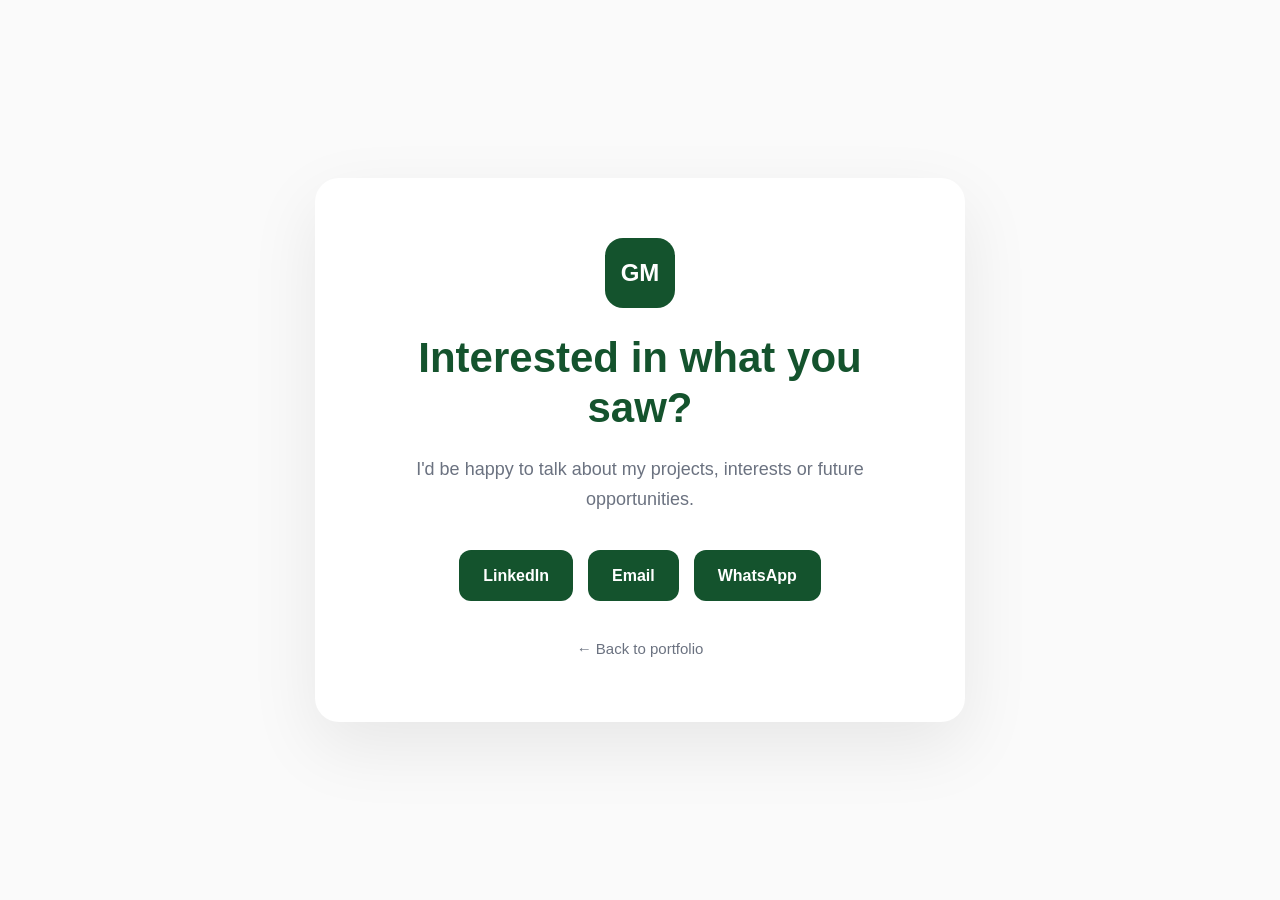
==== contact.html @ 58c73593 "Add files via upload" ====
<!DOCTYPE html>
<html lang="en">


<head>

    <meta charset="UTF-8">

    <meta name="viewport" content="width=device-width, initial-scale=1.0">

    <meta
        name="description"
        content="Contact Gonzalo Mariatti — Digital Marketing, AI and Workflow Automation."
    >

    <title>Contact | Gonzalo Mariatti</title>

    <link rel="stylesheet" href="style.css">

</head>



<body>


    <main class="contact-page">

        <div class="contact-card">


            <div class="contact-logo">
                GM
            </div>


            <h1>
                Interested in what you saw?
            </h1>


            <p>
                I'd be happy to talk about my projects,
                interests or future opportunities.
            </p>



            <div class="contact-links">


                <a
                    href="https://www.linkedin.com/in/gonzalo-mariatti-254738309/"
                    target="_blank"
                    rel="noopener noreferrer"
                >
                    LinkedIn
                </a>


                <a
                    href="mailto:gonzaa9.2005@gmail.com"
                >
                    Email
                </a>


                <a
                    href="https://wa.me/543468599987"
                    target="_blank"
                    rel="noopener noreferrer"
                >
                    WhatsApp
                </a>


            </div>



            <a
                href="index.html"
                class="back-link"
            >
                ← Back to portfolio
            </a>


        </div>

    </main>


</body>

</html>
---- style.css ----
/* =========================================================
   RESET
========================================================= */

* {
    margin: 0;
    padding: 0;
    box-sizing: border-box;
}


/* =========================================================
   BASE
========================================================= */

html {
    scroll-behavior: smooth;
}

body {
    font-family: 'Inter', sans-serif;
    background: #FAFAFA;
    color: #1F2937;
    line-height: 1.6;
}

a {
    color: inherit;
}

img {
    max-width: 100%;
    display: block;
}


/* =========================================================
   NAVIGATION
========================================================= */

nav {
    display: flex;
    justify-content: space-between;
    align-items: center;

    padding: 25px 60px;

    background: #FAFAFA;
}

.logo {
    font-size: 28px;
    font-weight: 700;
    color: #14532D;
}

nav ul {
    display: flex;
    align-items: center;

    list-style: none;
    gap: 35px;
}

nav a {
    text-decoration: none;
    color: #374151;

    font-weight: 600;

    transition: color 0.3s ease;
}

nav a:hover {
    color: #14532D;
}


/* =========================================================
   HERO
========================================================= */

.hero {
    min-height: 85vh;

    display: flex;
    justify-content: center;
    align-items: center;

    text-align: center;

    padding: 40px 10%;
}

.hero-content {
    max-width: 850px;

    display: flex;
    flex-direction: column;
    align-items: center;

    gap: 20px;
}

.hero-content h1 {
    font-size: 72px;

    color: #14532D;

    margin-bottom: 5px;

    line-height: 1.1;
}

.hero-content h2 {
    font-size: 30px;

    font-weight: 400;

    margin-bottom: 25px;

    color: #374151;

    line-height: 1.3;
}

.hero-content p {
    max-width: 760px;

    font-size: 20px;

    line-height: 1.8;

    margin-bottom: 25px;

    color: #4B5563;
}


/* =========================================================
   GENERAL BUTTONS
========================================================= */

.buttons {
    display: flex;
    justify-content: center;

    gap: 20px;

    flex-wrap: wrap;
}

.buttons a {
    text-decoration: none;

    background: #14532D;
    color: white;

    padding: 14px 28px;

    border-radius: 12px;

    font-weight: 600;

    transition:
        background 0.3s ease,
        transform 0.3s ease,
        box-shadow 0.3s ease;

    box-shadow:
        0 8px 20px rgba(20, 83, 45, 0.15);
}

.buttons a:hover {
    background: #166534;

    transform: translateY(-3px);

    box-shadow:
        0 12px 25px rgba(20, 83, 45, 0.2);
}


/* =========================================================
   ABOUT
========================================================= */

.about {
    display: grid;

    grid-template-columns: 1fr 2fr;

    gap: 80px;

    padding: 120px 10%;

    align-items: start;
}

.about-title h2 {
    font-size: 48px;

    color: #14532D;

    line-height: 1.2;
}

.about-text {
    max-width: 800px;
}

.about-text p {
    font-size: 20px;

    line-height: 1.9;

    color: #4B5563;

    margin-bottom: 30px;
}


/* =========================================================
   PROJECT
========================================================= */

.project {
    padding: 120px 10%;
}

.project-header {
    text-align: center;

    max-width: 850px;

    margin: 0 auto 70px;
}

.project-header h2 {
    font-size: 48px;

    color: #14532D;

    margin-bottom: 15px;

    line-height: 1.2;
}

.project-header p {
    font-size: 20px;

    color: #6B7280;

    line-height: 1.7;
}


/* =========================================================
   PROJECT CARD
========================================================= */

.project-card {
    display: grid;

    grid-template-columns: 1.2fr 1fr;

    gap: 60px;

    align-items: center;

    background: white;

    border-radius: 22px;

    padding: 45px;

    box-shadow:
        0 20px 60px rgba(0, 0, 0, 0.08);

    transition:
        transform 0.35s ease,
        box-shadow 0.35s ease;
}

.project-card:hover {
    transform: translateY(-8px);

    box-shadow:
        0 35px 80px rgba(0, 0, 0, 0.12);
}


/* =========================================================
   PROJECT IMAGES
========================================================= */

.project-image {
    display: flex;

    flex-direction: column;

    gap: 20px;
}

.project-image img {
    width: 100%;

    border-radius: 18px;

    background: #E5E7EB;

    border: 1px solid #E5E7EB;

    object-fit: cover;

    transition:
        transform 0.3s ease,
        box-shadow 0.3s ease;
}

.project-image img:hover {
    transform: scale(1.02);

    box-shadow:
        0 15px 35px rgba(0, 0, 0, 0.1);
}


/* =========================================================
   PROJECT INFORMATION
========================================================= */

.project-info h3 {
    font-size: 34px;

    color: #14532D;

    margin-bottom: 12px;

    line-height: 1.2;
}

.project-info h4 {
    font-size: 18px;

    font-weight: 500;

    color: #6B7280;

    margin-bottom: 22px;

    line-height: 1.5;
}

.project-info p {
    font-size: 19px;

    line-height: 1.8;

    color: #4B5563;

    margin-bottom: 30px;
}


/* =========================================================
   TECHNOLOGY STACK
========================================================= */

.tech-stack {
    display: grid;

    grid-template-columns: repeat(2, minmax(0, 1fr));

    gap: 12px;

    margin-bottom: 35px;
}

.tech-item {
    display: flex;

    flex-direction: column;

    gap: 3px;

    padding: 12px 15px;

    background: #F0FDF4;

    border: 1px solid #DCFCE7;

    border-radius: 12px;
}

.tech-item strong {
    font-size: 15px;

    color: #14532D;
}

.tech-item small {
    font-size: 13px;

    color: #6B7280;
}


/* =========================================================
   PROJECT BUTTONS
========================================================= */

.project-buttons {
    display: flex;

    gap: 20px;

    flex-wrap: wrap;
}

.project-buttons a {
    display: inline-flex;

    align-items: center;
    justify-content: center;

    text-decoration: none;

    background: #14532D;
    color: white;

    padding: 13px 24px;

    border-radius: 12px;

    font-weight: 600;

    transition:
        background 0.3s ease,
        transform 0.3s ease,
        box-shadow 0.3s ease;
}

.project-buttons a:hover {
    background: #166534;

    transform: translateY(-3px);

    box-shadow:
        0 10px 25px rgba(20, 83, 45, 0.18);
}


/* =========================================================
   SKILLS
========================================================= */

.skills {
    padding: 120px 10%;
}

.section-header {
    text-align: center;

    max-width: 800px;

    margin: 0 auto 65px;
}

.section-header h2 {
    font-size: 48px;

    color: #14532D;

    margin-bottom: 15px;

    line-height: 1.2;
}

.section-header p {
    font-size: 19px;

    color: #6B7280;

    line-height: 1.7;
}

.skills-grid {
    display: grid;

    grid-template-columns:
        repeat(2, minmax(0, 1fr));

    gap: 25px;

    max-width: 1000px;

    margin: 0 auto;
}

.skill-card {
    background: white;

    padding: 35px;

    border-radius: 18px;

    border: 1px solid #E5E7EB;

    box-shadow:
        0 12px 35px rgba(0, 0, 0, 0.05);

    transition:
        transform 0.3s ease,
        box-shadow 0.3s ease;
}

.skill-card:hover {
    transform: translateY(-5px);

    box-shadow:
        0 20px 45px rgba(0, 0, 0, 0.08);
}

.skill-card h3 {
    font-size: 23px;

    color: #14532D;

    margin-bottom: 12px;
}

.skill-card p {
    font-size: 17px;

    color: #6B7280;

    line-height: 1.7;
}


/* =========================================================
   EDUCATION
========================================================= */

.education {
    padding: 120px 10%;
}

.education-grid {
    display: grid;

    grid-template-columns:
        repeat(2, minmax(0, 1fr));

    gap: 30px;

    max-width: 1000px;

    margin: 0 auto;
}

.education-card {
    background: white;

    padding: 35px;

    border-radius: 18px;

    border: 1px solid #E5E7EB;

    box-shadow:
        0 12px 35px rgba(0, 0, 0, 0.05);

    transition:
        transform 0.3s ease,
        box-shadow 0.3s ease;
}

.education-card:hover {
    transform: translateY(-5px);

    box-shadow:
        0 20px 45px rgba(0, 0, 0, 0.08);
}

.education-status {
    display: inline-block;

    font-size: 13px;

    font-weight: 700;

    color: #14532D;

    background: #F0FDF4;

    border: 1px solid #DCFCE7;

    padding: 6px 10px;

    border-radius: 999px;

    margin-bottom: 18px;
}

.education-card h3 {
    font-size: 24px;

    color: #14532D;

    margin-bottom: 7px;
}

.education-card h4 {
    font-size: 17px;

    font-weight: 600;

    color: #374151;

    margin-bottom: 15px;
}

.education-card p {
    font-size: 16px;

    color: #6B7280;

    line-height: 1.7;
}


/* =========================================================
   FOOTER
========================================================= */

footer {
    margin-top: 40px;

    background: #111827;

    color: white;

    padding: 55px 10% 25px;
}

.footer-content {
    display: flex;

    justify-content: space-between;

    align-items: center;

    gap: 40px;

    max-width: 1200px;

    margin: 0 auto;
}

.footer-brand {
    display: flex;

    flex-direction: column;

    gap: 6px;
}

.footer-brand strong {
    font-size: 20px;
}

.footer-brand span {
    font-size: 14px;

    color: #9CA3AF;
}

.footer-links {
    display: flex;

    gap: 25px;

    flex-wrap: wrap;

    justify-content: flex-end;
}

.footer-links a {
    text-decoration: none;

    color: #D1D5DB;

    font-size: 14px;

    transition: color 0.3s ease;
}

.footer-links a:hover {
    color: white;
}

.footer-bottom {
    max-width: 1200px;

    margin: 40px auto 0;

    padding-top: 20px;

    border-top: 1px solid #374151;
}

.footer-bottom p {
    font-size: 13px;

    color: #9CA3AF;

    text-align: center;
}


/* =========================================================
   CONTACT PAGE
========================================================= */

.contact-page {
    min-height: 100vh;

    display: flex;

    justify-content: center;
    align-items: center;

    padding: 40px 20px;
}

.contact-card {
    width: 100%;

    max-width: 650px;

    background: white;

    padding: 60px 50px;

    border-radius: 24px;

    text-align: center;

    box-shadow:
        0 25px 70px rgba(0, 0, 0, 0.08);
}

.contact-logo {
    width: 70px;
    height: 70px;

    display: flex;

    align-items: center;
    justify-content: center;

    margin: 0 auto 25px;

    background: #14532D;

    color: white;

    border-radius: 18px;

    font-size: 24px;

    font-weight: 700;
}

.contact-card h1 {
    font-size: 42px;

    color: #14532D;

    line-height: 1.2;

    margin-bottom: 20px;
}

.contact-card > p {
    max-width: 500px;

    margin: 0 auto 35px;

    font-size: 18px;

    color: #6B7280;

    line-height: 1.7;
}

.contact-links {
    display: flex;

    justify-content: center;

    gap: 15px;

    flex-wrap: wrap;

    margin-bottom: 35px;
}

.contact-links a {
    text-decoration: none;

    background: #14532D;

    color: white;

    padding: 13px 24px;

    border-radius: 12px;

    font-weight: 600;

    transition:
        background 0.3s ease,
        transform 0.3s ease;
}

.contact-links a:hover {
    background: #166534;

    transform: translateY(-3px);
}

.back-link {
    display: inline-block;

    text-decoration: none;

    color: #6B7280;

    font-size: 15px;

    transition: color 0.3s ease;
}

.back-link:hover {
    color: #14532D;
}


/* =========================================================
   RESPONSIVE — TABLET
========================================================= */

@media (max-width: 900px) {

    nav {
        padding: 22px 35px;
    }

    nav ul {
        gap: 20px;
    }

    .hero-content h1 {
        font-size: 58px;
    }

    .hero-content h2 {
        font-size: 26px;
    }

    .about {
        grid-template-columns: 1fr;

        gap: 35px;

        padding: 90px 8%;
    }

    .project {
        padding: 90px 8%;
    }

    .project-card {
        grid-template-columns: 1fr;

        gap: 45px;
    }

    .skills,
    .education {
        padding: 90px 8%;
    }

    .footer-content {
        flex-direction: column;

        align-items: center;

        text-align: center;
    }

    .footer-links {
        justify-content: center;
    }

}


/* =========================================================
   RESPONSIVE — MOBILE
========================================================= */

@media (max-width: 650px) {

    nav {
        flex-direction: column;

        gap: 20px;

        padding: 20px;
    }

    nav ul {
        gap: 14px;

        flex-wrap: wrap;

        justify-content: center;
    }

    nav a {
        font-size: 14px;
    }

    .hero {
        min-height: 80vh;

        padding: 60px 7%;
    }

    .hero-content h1 {
        font-size: 43px;
    }

    .hero-content h2 {
        font-size: 22px;
    }

    .hero-content p {
        font-size: 17px;
    }

    .buttons {
        width: 100%;
    }

    .buttons a {
        width: 100%;

        max-width: 250px;
    }

    .about,
    .project,
    .skills,
    .education {
        padding: 75px 7%;
    }

    .about-title h2,
    .project-header h2,
    .section-header h2 {
        font-size: 38px;
    }

    .about-text p {
        font-size: 17px;
    }

    .project-card {
        padding: 25px;

        border-radius: 18px;
    }

    .project-info h3 {
        font-size: 29px;
    }

    .project-info h4 {
        font-size: 16px;
    }

    .project-info p {
        font-size: 17px;
    }

    .tech-stack {
        grid-template-columns: 1fr;
    }

    .project-buttons {
        flex-direction: column;
    }

    .project-buttons a {
        width: 100%;
    }

    .skills-grid,
    .education-grid {
        grid-template-columns: 1fr;
    }

    .skill-card,
    .education-card {
        padding: 28px;
    }

    footer {
        padding: 45px 7% 20px;
    }

    .footer-links {
        gap: 15px;
    }

    .contact-card {
        padding: 45px 25px;
    }

    .contact-card h1 {
        font-size: 34px;
    }

    .contact-card > p {
        font-size: 16px;
    }

}


/* =========================================================
   ACCESSIBILITY
========================================================= */

a:focus-visible {
    outline: 3px solid #86EFAC;

    outline-offset: 4px;

    border-radius: 6px;
}
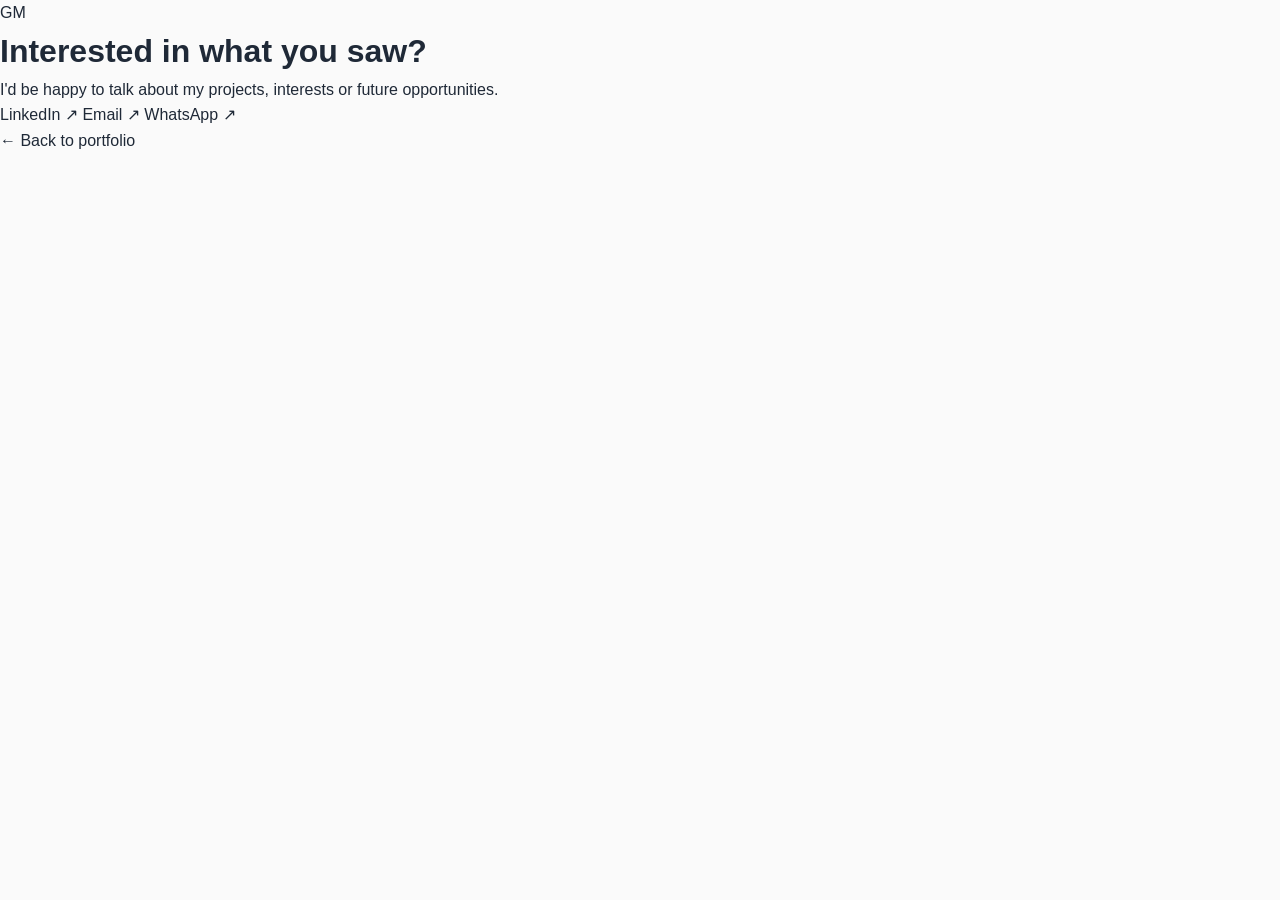
==== commit 7841b8c0: "contact.html" ====
--- a/contact.html
+++ b/contact.html
@@ -1,96 +1,45 @@
 <!DOCTYPE html>
 <html lang="en">
-
-
 <head>
-
     <meta charset="UTF-8">
-
     <meta name="viewport" content="width=device-width, initial-scale=1.0">
-
-    <meta
-        name="description"
-        content="Contact Gonzalo Mariatti — Digital Marketing, AI and Workflow Automation."
-    >
-
+    <meta name="description" content="Contact Gonzalo Mariatti — Digital Marketing, AI and Workflow Automation.">
     <title>Contact | Gonzalo Mariatti</title>
-
     <link rel="stylesheet" href="style.css">
-
 </head>
-
-
-
 <body>
 
+    <main class="contact-page">
+        <div class="contact-container">
+            
+            <div class="contact-logo">GM</div>
 
-    <main class="contact-page">
+            <h1>Interested in what you saw?</h1>
+            
+            <p class="contact-subtitle">
+                I'd be happy to talk about my projects, interests or future opportunities.
+            </p>
 
-        <div class="contact-card">
+            <div class="contact-links">
+                <a href="https://linkedin.com" target="_blank" rel="noopener noreferrer" class="contact-item-link">
+                    LinkedIn <span class="arrow">↗</span>
+                </a>
 
+                <a href="mailto:gonzaa9.2005@gmail.com" class="contact-item-link">
+                    Email <span class="arrow">↗</span>
+                </a>
 
-            <div class="contact-logo">
-                GM
+                <a href="https://wa.me" target="_blank" rel="noopener noreferrer" class="contact-item-link">
+                    WhatsApp <span class="arrow">↗</span>
+                </a>
             </div>
 
-
-            <h1>
-                Interested in what you saw?
-            </h1>
-
-
-            <p>
-                I'd be happy to talk about my projects,
-                interests or future opportunities.
-            </p>
-
-
-
-            <div class="contact-links">
-
-
-                <a
-                    href="https://www.linkedin.com/in/gonzalo-mariatti-254738309/"
-                    target="_blank"
-                    rel="noopener noreferrer"
-                >
-                    LinkedIn
-                </a>
-
-
-                <a
-                    href="mailto:gonzaa9.2005@gmail.com"
-                >
-                    Email
-                </a>
-
-
-                <a
-                    href="https://wa.me/543468599987"
-                    target="_blank"
-                    rel="noopener noreferrer"
-                >
-                    WhatsApp
-                </a>
-
-
-            </div>
-
-
-
-            <a
-                href="index.html"
-                class="back-link"
-            >
+            <a href="index.html" class="back-link">
                 ← Back to portfolio
             </a>
 
-
         </div>
-
     </main>
 
-
 </body>
-
-</html>+</html>
--- a/style.css
+++ b/style.css
@@ -1,31 +1,46 @@
 /* =========================================================
-   RESET
-========================================================= */
-
+   DESIGN SYSTEM & VARIABLES
+========================================================= */
+:root {
+    --primary: #14532D;
+    --primary-hover: #166534;
+    --primary-light: #F0FDF4;
+    --primary-border: #DCFCE7;
+    --bg: #FAFAFA;
+    --white: #FFFFFF;
+    --text-main: #1F2937;
+    --text-muted: #4B5563;
+    --text-light: #6B7280;
+    --border-tenuous: rgba(20, 83, 45, 0.08);
+    
+    --font-main: 'Inter', sans-serif;
+    --transition-premium: 500ms cubic-bezier(0.16, 1, 0.3, 1);
+}
+
+/* =========================================================
+   RESET & BASE
+========================================================= */
 * {
     margin: 0;
     padding: 0;
     box-sizing: border-box;
 }
 
-
-/* =========================================================
-   BASE
-========================================================= */
-
 html {
     scroll-behavior: smooth;
 }
 
 body {
-    font-family: 'Inter', sans-serif;
-    background: #FAFAFA;
-    color: #1F2937;
+    font-family: var(--font-main);
+    background: var(--bg);
+    color: var(--text-main);
     line-height: 1.6;
+    -webkit-font-smoothing: antialiased;
 }
 
 a {
     color: inherit;
+    text-decoration: none;
 }
 
 img {
@@ -33,1024 +48,1003 @@
     display: block;
 }
 
-
 /* =========================================================
    NAVIGATION
 ========================================================= */
-
 nav {
     display: flex;
     justify-content: space-between;
     align-items: center;
-
-    padding: 25px 60px;
-
-    background: #FAFAFA;
+    padding: 30px 10%;
+    background: var(--bg);
 }
 
 .logo {
+    font-size: 24px;
+    font-weight: 700;
+    color: var(--primary);
+    letter-spacing: -0.03em;
+}
+
+nav ul {
+    display: flex;
+    align-items: center;
+    list-style: none;
+    gap: 40px;
+}
+
+nav a {
+    color: var(--text-light);
+    font-weight: 500;
+    font-size: 15px;
+    transition: color var(--transition-premium);
+}
+
+nav a:hover {
+    color: var(--primary);
+}
+
+/* =========================================================
+   HERO & GENERAL BUTTONS
+========================================================= */
+.hero {
+    min-height: 80vh;
+    display: flex;
+    justify-content: center;
+    align-items: center;
+    padding: 60px 10%;
+}
+
+.hero-content {
+    max-width: 800px;
+    display: flex;
+    flex-direction: column;
+    align-items: center;
+    text-align: center;
+    gap: 24px;
+}
+
+.hero-content h1 {
+    font-size: 68px;
+    color: var(--primary);
+    letter-spacing: -0.03em;
+    line-height: 1.1;
+    font-weight: 700;
+}
+
+.hero-content h2 {
+    font-size: 24px;
+    font-weight: 400;
+    color: var(--text-light);
+    letter-spacing: -0.01em;
+}
+
+.hero-content p {
+    max-width: 680px;
+    font-size: 18px;
+    line-height: 1.7;
+    color: var(--text-muted);
+}
+
+.buttons {
+    display: flex;
+    justify-content: center;
+    align-items: center;
+    gap: 24px;
+    margin-top: 12px;
+}
+
+.buttons > a {
+    background: var(--primary);
+    color: var(--white);
+    padding: 14px 32px;
+    border-radius: 8px;
+    font-weight: 600;
+    font-size: 15px;
+    transition: background var(--transition-premium);
+}
+
+.buttons > a:hover {
+    background: var(--primary-hover);
+}
+
+.resume-dropdown {
+    position: relative;
+}
+
+.resume-button {
+    background: transparent;
+    border: 1px solid var(--border-tenuous);
+    color: var(--text-main);
+    padding: 14px 28px;
+    border-radius: 8px;
+    font-family: var(--font-main);
+    font-weight: 600;
+    font-size: 15px;
+    cursor: pointer;
+    transition: border-color var(--transition-premium), background var(--transition-premium);
+}
+
+.resume-dropdown:hover .resume-button {
+    border-color: var(--primary);
+    background: var(--white);
+}
+
+.resume-options {
+    position: absolute;
+    top: 110%;
+    left: 50%;
+    transform: translateX(-50%);
+    background: var(--white);
+    border: 1px solid var(--border-tenuous);
+    border-radius: 8px;
+    min-width: 180px;
+    opacity: 0;
+    pointer-events: none;
+    transition: opacity var(--transition-premium);
+    box-shadow: 0 10px 30px rgba(0, 0, 0, 0.04);
+    z-index: 10;
+}
+
+.resume-dropdown:hover .resume-options {
+    opacity: 1;
+    pointer-events: auto;
+}
+
+.resume-options a {
+    display: block;
+    padding: 12px 20px;
+    font-size: 14px;
+    color: var(--text-muted);
+    font-weight: 500;
+    transition: background var(--transition-premium), color var(--transition-premium);
+}
+
+.resume-options a:hover {
+    background: var(--primary-light);
+    color: var(--primary);
+}
+
+/* =========================================================
+   ABOUT (Whitespace Layout)
+========================================================= */
+.about {
+    display: grid;
+    grid-template-columns: 1fr 2fr;
+    gap: 80px;
+    padding: 120px 10%;
+    border-top: 1px solid var(--border-tenuous);
+}
+
+.about-title h2 {
+    font-size: 36px;
+    color: var(--primary);
+    letter-spacing: -0.02em;
+    font-weight: 700;
+}
+
+.about-text p {
+    font-size: 18px;
+    line-height: 1.8;
+    color: var(--text-muted);
+    margin-bottom: 24px;
+}
+
+.about-text p:last-child {
+    margin-bottom: 0;
+}
+/* =========================================================
+   PROJECT (Bento Layout Refined)
+========================================================= */
+.project {
+    padding: 120px 10%;
+    border-top: 1px solid var(--border-tenuous);
+}
+
+.project-header {
+    text-align: center;
+    max-width: 650px;
+    margin: 0 auto 60px;
+}
+
+.project-header h2 {
+    font-size: 36px;
+    color: var(--primary);
+    letter-spacing: -0.02em;
+    margin-bottom: 16px;
+    font-weight: 700;
+}
+
+.project-header p {
+    font-size: 18px;
+    color: var(--text-light);
+}
+
+.project-card {
+    display: grid;
+    grid-template-columns: 1.1fr 1fr;
+    gap: 60px;
+    align-items: start;
+    background: transparent;
+    padding: 0;
+}
+
+.project-image {
+    display: flex;
+    flex-direction: column;
+    gap: 24px;
+}
+
+.project-image img {
+    width: 100%;
+    border-radius: 12px;
+    border: 1px solid var(--border-tenuous);
+    transition: border-color var(--transition-premium);
+}
+
+.project-card:hover .project-image img {
+    border-color: rgba(20, 83, 45, 0.2);
+}
+
+.project-info h3 {
     font-size: 28px;
-    font-weight: 700;
-    color: #14532D;
-}
-
-nav ul {
-    display: flex;
-    align-items: center;
-
-    list-style: none;
-    gap: 35px;
-}
-
-nav a {
-    text-decoration: none;
-    color: #374151;
-
+    color: var(--primary);
+    margin-bottom: 12px;
+    letter-spacing: -0.02em;
+    font-weight: 700;
+}
+
+.project-info h4 {
+    font-size: 16px;
+    font-weight: 500;
+    color: var(--text-light);
+    margin-bottom: 24px;
+    line-height: 1.5;
+}
+
+.project-info p {
+    font-size: 17px;
+    line-height: 1.7;
+    color: var(--text-muted);
+    margin-bottom: 32px;
+}
+
+/* Technology Grid - Micro-cards */
+.tech-stack {
+    display: grid;
+    grid-template-columns: repeat(2, 1fr);
+    gap: 16px;
+    margin-bottom: 40px;
+}
+
+.tech-item {
+    display: flex;
+    flex-direction: column;
+    gap: 2px;
+    padding: 16px;
+    background: var(--white);
+    border: 1px solid var(--border-tenuous);
+    border-radius: 8px;
+    transition: border-color var(--transition-premium), background var(--transition-premium);
+}
+
+.tech-item:hover {
+    border-color: var(--primary);
+    background: var(--primary-light);
+}
+
+.tech-item strong {
+    font-size: 14px;
+    color: var(--primary);
     font-weight: 600;
-
-    transition: color 0.3s ease;
-}
-
-nav a:hover {
-    color: #14532D;
-}
-
-
-/* =========================================================
-   HERO
-========================================================= */
-
+}
+
+.tech-item small {
+    font-size: 12px;
+    color: var(--text-light);
+}
+
+/* Enlaces Orgánicos con Subrayado Dinámico */
+.project-buttons {
+    display: flex;
+    gap: 32px;
+}
+
+.project-buttons a, .cert-link {
+    display: inline-flex;
+    align-items: center;
+    font-size: 15px;
+    font-weight: 600;
+    color: var(--primary);
+    position: relative;
+    padding-bottom: 4px;
+    transition: color var(--transition-premium);
+}
+
+.project-buttons a::after, .cert-link::after {
+    content: '';
+    position: absolute;
+    bottom: 0;
+    left: 0;
+    width: 0;
+    height: 1.5px;
+    background-color: var(--primary);
+    transition: width var(--transition-premium);
+}
+
+.project-buttons a:hover::after, .cert-link:hover::after {
+    width: 100%;
+}
+
+/* =========================================================
+   SKILLS & EDUCATION (Minimalist Lines Structure)
+========================================================= */
+.skills, .education {
+    padding: 120px 10%;
+    border-top: 1px solid var(--border-tenuous);
+}
+
+.section-header {
+    text-align: center;
+    max-width: 650px;
+    margin: 0 auto 60px;
+}
+
+.section-header h2 {
+    font-size: 36px;
+    color: var(--primary);
+    letter-spacing: -0.02em;
+    margin-bottom: 16px;
+    font-weight: 700;
+}
+
+.section-header p {
+    font-size: 18px;
+    color: var(--text-light);
+}
+
+.skills-grid, .education-grid {
+    display: grid;
+    grid-template-columns: repeat(2, 1fr);
+    gap: 40px;
+    max-width: 1100px;
+    margin: 0 auto;
+}
+
+.skill-card, .education-card {
+    background: transparent;
+    padding: 32px;
+    border-radius: 0;
+    border: none;
+    border-left: 1px solid var(--border-tenuous);
+    box-shadow: none;
+    transition: border-left-color var(--transition-premium);
+}
+
+.skill-card:hover, .education-card:hover {
+    border-left-color: var(--primary);
+    transform: none;
+    box-shadow: none;
+}
+
+.skill-card h3, .education-card h3 {
+    font-size: 20px;
+    color: var(--primary);
+    margin-bottom: 12px;
+    font-weight: 600;
+}
+
+.skill-card p, .education-card p {
+    font-size: 16px;
+    color: var(--text-muted);
+    line-height: 1.6;
+}
+
+/* Componentes Especiales de Educación */
+.education-group {
+    display: flex;
+    flex-direction: column;
+    gap: 32px;
+}
+
+.group-label {
+    font-size: 13px;
+    font-weight: 700;
+    text-transform: uppercase;
+    letter-spacing: 0.1em;
+    color: var(--text-light);
+    padding-left: 32px;
+}
+
+.card-status-badge {
+    display: inline-block;
+    font-size: 11px;
+    font-weight: 700;
+    text-transform: uppercase;
+    letter-spacing: 0.05em;
+    color: #B45309;
+    background: #FEF3C7;
+    padding: 4px 10px;
+    border-radius: 4px;
+    margin-bottom: 16px;
+}
+
+.card-status-badge.completed {
+    color: #15803D;
+    background: #DCFCE7;
+}
+
+.education-card h4 {
+    font-size: 15px;
+    font-weight: 500;
+    color: var(--text-light);
+    margin-bottom: 12px;
+}
+
+.education-card p {
+    margin-bottom: 16px;
+}
+
+.cert-link .arrow {
+    display: inline-block;
+    margin-left: 4px;
+    transition: transform var(--transition-premium);
+}
+
+.cert-link:hover .arrow {
+    transform: translate(2px, -2px);
+}
+
+/* =========================================================
+   MAIN FOOTER
+========================================================= */
+.main-footer {
+    padding: 60px 10%;
+    border-top: 1px solid var(--border-tenuous);
+    background: var(--bg);
+}
+
+.footer-content {
+    display: flex;
+    flex-direction: column;
+    align-items: center;
+    gap: 16px;
+    text-align: center;
+}
+
+.footer-logo {
+    font-size: 20px;
+    font-weight: 700;
+    color: var(--primary);
+    letter-spacing: -0.02em;
+}
+
+.main-footer p {
+    font-size: 14px;
+    color: var(--text-light);
+}
+
+.footer-tagline {
+    font-size: 13px;
+    font-weight: 500;
+    color: var(--text-muted);
+}
+/* =========================================================
+   HERO INTERACTIVE SECTION
+========================================================= */
 .hero {
-    min-height: 85vh;
-
+    min-height: 75vh;
     display: flex;
     justify-content: center;
     align-items: center;
-
+    padding: 40px 10%;
+}
+
+.hero-content {
+    max-width: 800px;
+    display: flex;
+    flex-direction: column;
+    align-items: center;
     text-align: center;
-
-    padding: 40px 10%;
-}
-
-.hero-content {
-    max-width: 850px;
-
-    display: flex;
-    flex-direction: column;
-    align-items: center;
-
-    gap: 20px;
+    gap: 28px;
 }
 
 .hero-content h1 {
     font-size: 72px;
-
-    color: #14532D;
-
-    margin-bottom: 5px;
-
+    color: var(--primary-core);
+    letter-spacing: -0.04em;
     line-height: 1.1;
+    font-weight: 800;
 }
 
 .hero-content h2 {
-    font-size: 30px;
-
-    font-weight: 400;
-
-    margin-bottom: 25px;
-
-    color: #374151;
-
-    line-height: 1.3;
+    font-size: 26px;
+    font-weight: 500;
+    color: var(--text-body);
+    letter-spacing: -0.01em;
 }
 
 .hero-content p {
-    max-width: 760px;
-
-    font-size: 20px;
-
-    line-height: 1.8;
-
-    margin-bottom: 25px;
-
-    color: #4B5563;
-}
-
-
-/* =========================================================
-   GENERAL BUTTONS
-========================================================= */
-
+    max-width: 700px;
+    font-size: 19px;
+    line-height: 1.7;
+    color: var(--text-muted);
+}
+
+/* Contenedor de Botones - Alineación Perfecta */
 .buttons {
     display: flex;
     justify-content: center;
-
-    gap: 20px;
-
-    flex-wrap: wrap;
-}
-
-.buttons a {
-    text-decoration: none;
-
-    background: #14532D;
-    color: white;
-
-    padding: 14px 28px;
-
-    border-radius: 12px;
-
+    align-items: center;
+    gap: 16px;
+    margin-top: 12px;
+}
+
+/* Enlace Contacto Base */
+.buttons > a {
+    display: inline-flex;
+    align-items: center;
+    justify-content: center;
+    height: 48px;
+    padding: 0 32px;
+    background: var(--primary-core);
+    color: var(--white);
+    border-radius: 8px;
     font-weight: 600;
-
-    transition:
-        background 0.3s ease,
-        transform 0.3s ease,
-        box-shadow 0.3s ease;
-
-    box-shadow:
-        0 8px 20px rgba(20, 83, 45, 0.15);
-}
-
-.buttons a:hover {
-    background: #166534;
-
-    transform: translateY(-3px);
-
-    box-shadow:
-        0 12px 25px rgba(20, 83, 45, 0.2);
-}
-
-
-/* =========================================================
-   ABOUT
-========================================================= */
-
+    font-size: 15px;
+    border: 1px solid transparent;
+    transition: background-color var(--duration-fluid) var(--easing-premium), border-color var(--duration-fluid) var(--easing-premium);
+}
+
+.buttons > a:hover {
+    background: var(--primary-hover);
+}
+
+/* Dropdown de Currículum Refinado */
+.resume-dropdown {
+    position: relative;
+}
+
+.resume-button {
+    display: inline-flex;
+    align-items: center;
+    justify-content: center;
+    height: 48px;
+    padding: 0 28px;
+    background: var(--white);
+    border: 1px solid var(--border-smooth);
+    color: var(--text-title);
+    border-radius: 8px;
+    font-family: var(--font-stack);
+    font-weight: 600;
+    font-size: 15px;
+    cursor: pointer;
+    transition: border-color var(--duration-fluid) var(--easing-premium), background-color var(--duration-fluid) var(--easing-premium);
+}
+
+.resume-dropdown:hover .resume-button {
+    border-color: var(--primary-core);
+    background: var(--primary-subtle);
+}
+
+.resume-options {
+    position: absolute;
+    top: calc(100% + 8px);
+    left: 50%;
+    transform: translateX(-50%) translateY(10px);
+    background: var(--white);
+    border: 1px solid var(--border-smooth);
+    border-radius: 8px;
+    min-width: 190px;
+    opacity: 0;
+    pointer-events: none;
+    transition: opacity var(--duration-fluid) var(--easing-premium), transform var(--duration-fluid) var(--easing-premium);
+    box-shadow: 0 10px 30px rgba(20, 83, 45, 0.04);
+    z-index: 20;
+}
+
+.resume-dropdown:hover .resume-options {
+    opacity: 1;
+    pointer-events: auto;
+    transform: translateX(-50%) translateY(0);
+}
+
+.resume-options a {
+    display: block;
+    padding: 12px 20px;
+    font-size: 14px;
+    color: var(--text-body);
+    font-weight: 500;
+    transition: background-color var(--duration-fluid) var(--easing-premium), color var(--duration-fluid) var(--easing-premium);
+}
+
+.resume-options a:first-child {
+    border-top-left-radius: 7px;
+    border-top-right-radius: 7px;
+}
+
+.resume-options a:last-child {
+    border-bottom-left-radius: 7px;
+    border-bottom-right-radius: 7px;
+}
+
+.resume-options a:hover {
+    background-color: var(--primary-subtle);
+    color: var(--primary-core);
+}
+
+/* =========================================================
+   ABOUT ME SECTION
+========================================================= */
 .about {
     display: grid;
-
     grid-template-columns: 1fr 2fr;
-
     gap: 80px;
-
-    padding: 120px 10%;
-
-    align-items: start;
+    padding: 140px 10%;
+    border-top: 1px solid var(--border-smooth);
 }
 
 .about-title h2 {
-    font-size: 48px;
-
-    color: #14532D;
-
-    line-height: 1.2;
-}
-
-.about-text {
-    max-width: 800px;
+    font-size: 40px;
+    color: var(--primary-core);
+    letter-spacing: -0.03em;
+    font-weight: 800;
 }
 
 .about-text p {
-    font-size: 20px;
-
-    line-height: 1.9;
-
-    color: #4B5563;
-
-    margin-bottom: 30px;
-}
-
-
-/* =========================================================
-   PROJECT
-========================================================= */
-
+    font-size: 19px;
+    line-height: 1.8;
+    color: var(--text-body);
+    margin-bottom: 24px;
+}
+
+.about-text p:last-child {
+    margin-bottom: 0;
+}
+/* =========================================================
+   PROJECT INTERACTIVE CARD
+========================================================= */
 .project {
-    padding: 120px 10%;
+    padding: 140px 10%;
+    border-top: 1px solid var(--border-smooth);
 }
 
 .project-header {
     text-align: center;
-
-    max-width: 850px;
-
-    margin: 0 auto 70px;
+    max-width: 700px;
+    margin: 0 auto 80px;
 }
 
 .project-header h2 {
-    font-size: 48px;
-
-    color: #14532D;
-
-    margin-bottom: 15px;
-
-    line-height: 1.2;
+    font-size: 40px;
+    color: var(--primary-core);
+    letter-spacing: -0.03em;
+    margin-bottom: 16px;
+    font-weight: 800;
 }
 
 .project-header p {
-    font-size: 20px;
-
-    color: #6B7280;
-
-    line-height: 1.7;
-}
-
-
-/* =========================================================
-   PROJECT CARD
-========================================================= */
+    font-size: 19px;
+    color: var(--text-muted);
+}
 
 .project-card {
     display: grid;
-
-    grid-template-columns: 1.2fr 1fr;
-
-    gap: 60px;
-
-    align-items: center;
-
-    background: white;
-
-    border-radius: 22px;
-
-    padding: 45px;
-
-    box-shadow:
-        0 20px 60px rgba(0, 0, 0, 0.08);
-
-    transition:
-        transform 0.35s ease,
-        box-shadow 0.35s ease;
-}
-
-.project-card:hover {
-    transform: translateY(-8px);
-
-    box-shadow:
-        0 35px 80px rgba(0, 0, 0, 0.12);
-}
-
-
-/* =========================================================
-   PROJECT IMAGES
-========================================================= */
+    grid-template-columns: 1.1fr 1fr;
+    gap: 70px;
+    align-items: center;
+    background: transparent;
+}
 
 .project-image {
     display: flex;
-
     flex-direction: column;
-
-    gap: 20px;
+    gap: 28px;
 }
 
 .project-image img {
     width: 100%;
-
-    border-radius: 18px;
-
-    background: #E5E7EB;
-
-    border: 1px solid #E5E7EB;
-
-    object-fit: cover;
-
-    transition:
-        transform 0.3s ease,
-        box-shadow 0.3s ease;
+    border-radius: 14px;
+    border: 1px solid var(--border-smooth);
+    background: #ffffff;
+    box-shadow: 0 4px 20px rgba(20, 83, 45, 0.02);
+    transition: transform var(--duration-fluid) var(--easing-premium), border-color var(--duration-fluid) var(--easing-premium), box-shadow var(--duration-fluid) var(--easing-premium);
+}
+
+.project-card:hover .project-image img {
+    border-color: var(--primary-core);
+    box-shadow: 0 20px 40px rgba(20, 83, 45, 0.06);
 }
 
 .project-image img:hover {
     transform: scale(1.02);
-
-    box-shadow:
-        0 15px 35px rgba(0, 0, 0, 0.1);
-}
-
-
-/* =========================================================
-   PROJECT INFORMATION
-========================================================= */
+}
 
 .project-info h3 {
-    font-size: 34px;
-
-    color: #14532D;
-
+    font-size: 36px;
+    color: var(--primary-core);
     margin-bottom: 12px;
-
-    line-height: 1.2;
+    letter-spacing: -0.03em;
+    font-weight: 800;
 }
 
 .project-info h4 {
+    font-size: 17px;
+    font-weight: 500;
+    color: var(--text-muted);
+    margin-bottom: 24px;
+    line-height: 1.5;
+}
+
+.project-info p {
     font-size: 18px;
-
-    font-weight: 500;
-
-    color: #6B7280;
-
-    margin-bottom: 22px;
-
-    line-height: 1.5;
-}
-
-.project-info p {
-    font-size: 19px;
-
-    line-height: 1.8;
-
-    color: #4B5563;
-
-    margin-bottom: 30px;
-}
-
-
-/* =========================================================
-   TECHNOLOGY STACK
-========================================================= */
-
+    line-height: 1.7;
+    color: var(--text-body);
+    margin-bottom: 36px;
+}
+
+/* Grilla de Tecnologías - Micro-interacciones Líquidas */
 .tech-stack {
     display: grid;
-
-    grid-template-columns: repeat(2, minmax(0, 1fr));
-
-    gap: 12px;
-
-    margin-bottom: 35px;
+    grid-template-columns: repeat(2, 1fr);
+    gap: 16px;
+    margin-bottom: 44px;
 }
 
 .tech-item {
     display: flex;
-
     flex-direction: column;
-
-    gap: 3px;
-
-    padding: 12px 15px;
-
-    background: #F0FDF4;
-
-    border: 1px solid #DCFCE7;
-
-    border-radius: 12px;
+    gap: 2px;
+    padding: 16px 20px;
+    background: var(--white);
+    border: 1px solid var(--border-smooth);
+    border-radius: 10px;
+    transition: border-color var(--duration-fluid) var(--easing-premium), background-color var(--duration-fluid) var(--easing-premium), box-shadow var(--duration-fluid) var(--easing-premium);
+}
+
+.tech-item:hover {
+    border-color: var(--primary-neon);
+    background-color: var(--primary-subtle);
+    box-shadow: 0 0 15px rgba(34, 197, 94, 0.08);
 }
 
 .tech-item strong {
-    font-size: 15px;
-
-    color: #14532D;
+    font-size: 14px;
+    color: var(--primary-core);
+    font-weight: 700;
 }
 
 .tech-item small {
-    font-size: 13px;
-
-    color: #6B7280;
-}
-
-
-/* =========================================================
-   PROJECT BUTTONS
-========================================================= */
-
+    font-size: 12px;
+    color: var(--text-muted);
+}
+
+/* Enlaces Orgánicos Estilizados */
 .project-buttons {
     display: flex;
-
-    gap: 20px;
-
-    flex-wrap: wrap;
-}
-
-.project-buttons a {
+    gap: 40px;
+}
+
+.project-buttons a, .cert-link {
     display: inline-flex;
-
-    align-items: center;
-    justify-content: center;
-
-    text-decoration: none;
-
-    background: #14532D;
-    color: white;
-
-    padding: 13px 24px;
-
-    border-radius: 12px;
-
-    font-weight: 600;
-
-    transition:
-        background 0.3s ease,
-        transform 0.3s ease,
-        box-shadow 0.3s ease;
-}
-
-.project-buttons a:hover {
-    background: #166534;
-
-    transform: translateY(-3px);
-
-    box-shadow:
-        0 10px 25px rgba(20, 83, 45, 0.18);
-}
-
-
-/* =========================================================
-   SKILLS
-========================================================= */
-
+    align-items: center;
+    font-size: 16px;
+    font-weight: 700;
+    color: var(--primary-core);
+    position: relative;
+    padding-bottom: 4px;
+    transition: color var(--duration-fluid) var(--easing-premium);
+}
+
+.project-buttons a::after, .cert-link::after {
+    content: '';
+    position: absolute;
+    bottom: 0;
+    left: 0;
+    width: 0;
+    height: 2px;
+    background-color: var(--primary-core);
+    transition: width var(--duration-fluid) var(--easing-premium);
+}
+
+.project-buttons a:hover::after, .cert-link:hover::after {
+    width: 100%;
+}
+
+/* =========================================================
+   SKILLS GRID SYSTEM
+========================================================= */
 .skills {
-    padding: 120px 10%;
-}
-
-.section-header {
-    text-align: center;
-
-    max-width: 800px;
-
-    margin: 0 auto 65px;
-}
-
-.section-header h2 {
-    font-size: 48px;
-
-    color: #14532D;
-
-    margin-bottom: 15px;
-
-    line-height: 1.2;
-}
-
-.section-header p {
-    font-size: 19px;
-
-    color: #6B7280;
-
-    line-height: 1.7;
+    padding: 140px 10%;
+    border-top: 1px solid var(--border-smooth);
 }
 
 .skills-grid {
     display: grid;
-
-    grid-template-columns:
-        repeat(2, minmax(0, 1fr));
-
-    gap: 25px;
-
-    max-width: 1000px;
-
+    grid-template-columns: repeat(2, 1fr);
+    gap: 32px;
+    max-width: 1200px;
     margin: 0 auto;
 }
 
 .skill-card {
-    background: white;
-
-    padding: 35px;
-
-    border-radius: 18px;
-
-    border: 1px solid #E5E7EB;
-
-    box-shadow:
-        0 12px 35px rgba(0, 0, 0, 0.05);
-
-    transition:
-        transform 0.3s ease,
-        box-shadow 0.3s ease;
+    background: var(--white);
+    padding: 40px;
+    border-radius: 14px;
+    border: 1px solid var(--border-smooth);
+    transition: border-color var(--duration-fluid) var(--easing-premium), box-shadow var(--duration-fluid) var(--easing-premium);
 }
 
 .skill-card:hover {
-    transform: translateY(-5px);
-
-    box-shadow:
-        0 20px 45px rgba(0, 0, 0, 0.08);
+    border-color: var(--primary-neon);
+    box-shadow: 0 12px 30px rgba(34, 197, 94, 0.05);
 }
 
 .skill-card h3 {
-    font-size: 23px;
-
-    color: #14532D;
-
+    font-size: 22px;
+    color: var(--primary-core);
     margin-bottom: 12px;
+    font-weight: 700;
+    letter-spacing: -0.01em;
 }
 
 .skill-card p {
-    font-size: 17px;
-
-    color: #6B7280;
-
-    line-height: 1.7;
-}
-
-
-/* =========================================================
-   EDUCATION
-========================================================= */
-
+    font-size: 16px;
+    color: var(--text-body);
+    line-height: 1.6;
+}
+/* =========================================================
+   EDUCATION & CERTIFICATIONS (Symmetric Parallel Grid)
+========================================================= */
 .education {
-    padding: 120px 10%;
+    padding: 140px 10%;
+    border-top: 1px solid var(--border-smooth);
 }
 
 .education-grid {
     display: grid;
-
-    grid-template-columns:
-        repeat(2, minmax(0, 1fr));
-
-    gap: 30px;
-
-    max-width: 1000px;
-
+    grid-template-columns: repeat(2, 1fr);
+    gap: 48px;
+    max-width: 1200px;
     margin: 0 auto;
+    align-items: start;
+}
+
+.education-group {
+    display: flex;
+    flex-direction: column;
+    gap: 24px;
+}
+
+.group-label {
+    font-size: 13px;
+    font-weight: 700;
+    text-transform: uppercase;
+    letter-spacing: 0.12em;
+    color: var(--text-muted);
+    margin-bottom: 4px;
+    padding-left: 4px;
 }
 
 .education-card {
-    background: white;
-
-    padding: 35px;
-
-    border-radius: 18px;
-
-    border: 1px solid #E5E7EB;
-
-    box-shadow:
-        0 12px 35px rgba(0, 0, 0, 0.05);
-
-    transition:
-        transform 0.3s ease,
-        box-shadow 0.3s ease;
+    background: var(--white);
+    padding: 36px;
+    border-radius: 14px;
+    border: 1px solid var(--border-smooth);
+    display: flex;
+    flex-direction: column;
+    align-items: flex-start;
+    gap: 12px;
+    transition: border-color var(--duration-fluid) var(--easing-premium), box-shadow var(--duration-fluid) var(--easing-premium);
 }
 
 .education-card:hover {
-    transform: translateY(-5px);
-
-    box-shadow:
-        0 20px 45px rgba(0, 0, 0, 0.08);
-}
-
-.education-status {
+    border-color: var(--primary-neon);
+    box-shadow: 0 12px 30px rgba(34, 197, 94, 0.05);
+}
+
+/* Badges de Estado Limpios */
+.card-status-badge {
+    display: inline-flex;
+    align-items: center;
+    font-size: 11px;
+    font-weight: 700;
+    text-transform: uppercase;
+    letter-spacing: 0.06em;
+    color: #b45309;
+    background: #fef3c7;
+    padding: 4px 10px;
+    border-radius: 6px;
+}
+
+.card-status-badge.completed {
+    color: #15803d;
+    background: #dcfce7;
+}
+
+.education-card h3 {
+    font-size: 22px;
+    color: var(--primary-core);
+    font-weight: 700;
+    letter-spacing: -0.02em;
+    line-height: 1.2;
+}
+
+.education-card h4 {
+    font-size: 15px;
+    font-weight: 600;
+    color: var(--text-muted);
+}
+
+.education-card p {
+    font-size: 15px;
+    color: var(--text-body);
+    line-height: 1.6;
+    margin-bottom: 8px;
+}
+
+/* Enlaces de Certificados con Flechas Independientes */
+.cert-link {
+    margin-top: auto;
+}
+
+.cert-link .arrow {
     display: inline-block;
-
+    margin-left: 4px;
+    transition: transform var(--duration-fluid) var(--easing-premium);
+}
+
+.cert-link:hover .arrow {
+    transform: translate(3px, -3px);
+}
+
+/* =========================================================
+   MAIN FOOTER (Perfect Realignment)
+========================================================= */
+.main-footer {
+    padding: 80px 10% 60px;
+    border-top: 1px solid var(--border-smooth);
+    background: var(--white);
+}
+
+.footer-content {
+    display: flex;
+    flex-direction: column;
+    align-items: center;
+    justify-content: center;
+    gap: 16px;
+    text-align: center;
+    max-width: 600px;
+    margin: 0 auto;
+}
+
+.footer-logo {
+    font-size: 24px;
+    font-weight: 800;
+    color: var(--primary-core);
+    letter-spacing: -0.02em;
+}
+
+.main-footer p {
+    font-size: 14px;
+    color: var(--text-muted);
+}
+
+.footer-tagline {
     font-size: 13px;
-
-    font-weight: 700;
-
-    color: #14532D;
-
-    background: #F0FDF4;
-
-    border: 1px solid #DCFCE7;
-
-    padding: 6px 10px;
-
-    border-radius: 999px;
-
-    margin-bottom: 18px;
-}
-
-.education-card h3 {
-    font-size: 24px;
-
-    color: #14532D;
-
-    margin-bottom: 7px;
-}
-
-.education-card h4 {
-    font-size: 17px;
-
     font-weight: 600;
-
-    color: #374151;
-
-    margin-bottom: 15px;
-}
-
-.education-card p {
-    font-size: 16px;
-
-    color: #6B7280;
-
-    line-height: 1.7;
-}
-
-
-/* =========================================================
-   FOOTER
-========================================================= */
-
-footer {
-    margin-top: 40px;
-
-    background: #111827;
-
-    color: white;
-
-    padding: 55px 10% 25px;
-}
-
-.footer-content {
-    display: flex;
-
-    justify-content: space-between;
-
-    align-items: center;
-
-    gap: 40px;
-
-    max-width: 1200px;
-
-    margin: 0 auto;
-}
-
-.footer-brand {
-    display: flex;
-
-    flex-direction: column;
-
-    gap: 6px;
-}
-
-.footer-brand strong {
-    font-size: 20px;
-}
-
-.footer-brand span {
-    font-size: 14px;
-
-    color: #9CA3AF;
-}
-
-.footer-links {
-    display: flex;
-
-    gap: 25px;
-
-    flex-wrap: wrap;
-
-    justify-content: flex-end;
-}
-
-.footer-links a {
-    text-decoration: none;
-
-    color: #D1D5DB;
-
-    font-size: 14px;
-
-    transition: color 0.3s ease;
-}
-
-.footer-links a:hover {
-    color: white;
-}
-
-.footer-bottom {
-    max-width: 1200px;
-
-    margin: 40px auto 0;
-
-    padding-top: 20px;
-
-    border-top: 1px solid #374151;
-}
-
-.footer-bottom p {
-    font-size: 13px;
-
-    color: #9CA3AF;
-
-    text-align: center;
-}
-
-
-/* =========================================================
-   CONTACT PAGE
-========================================================= */
-
-.contact-page {
-    min-height: 100vh;
-
-    display: flex;
-
-    justify-content: center;
-    align-items: center;
-
-    padding: 40px 20px;
-}
-
-.contact-card {
-    width: 100%;
-
-    max-width: 650px;
-
-    background: white;
-
-    padding: 60px 50px;
-
-    border-radius: 24px;
-
-    text-align: center;
-
-    box-shadow:
-        0 25px 70px rgba(0, 0, 0, 0.08);
-}
-
-.contact-logo {
-    width: 70px;
-    height: 70px;
-
-    display: flex;
-
-    align-items: center;
-    justify-content: center;
-
-    margin: 0 auto 25px;
-
-    background: #14532D;
-
-    color: white;
-
-    border-radius: 18px;
-
-    font-size: 24px;
-
-    font-weight: 700;
-}
-
-.contact-card h1 {
-    font-size: 42px;
-
-    color: #14532D;
-
-    line-height: 1.2;
-
-    margin-bottom: 20px;
-}
-
-.contact-card > p {
-    max-width: 500px;
-
-    margin: 0 auto 35px;
-
-    font-size: 18px;
-
-    color: #6B7280;
-
-    line-height: 1.7;
-}
-
-.contact-links {
-    display: flex;
-
-    justify-content: center;
-
-    gap: 15px;
-
-    flex-wrap: wrap;
-
-    margin-bottom: 35px;
-}
-
-.contact-links a {
-    text-decoration: none;
-
-    background: #14532D;
-
-    color: white;
-
-    padding: 13px 24px;
-
-    border-radius: 12px;
-
-    font-weight: 600;
-
-    transition:
-        background 0.3s ease,
-        transform 0.3s ease;
-}
-
-.contact-links a:hover {
-    background: #166534;
-
-    transform: translateY(-3px);
-}
-
-.back-link {
-    display: inline-block;
-
-    text-decoration: none;
-
-    color: #6B7280;
-
-    font-size: 15px;
-
-    transition: color 0.3s ease;
-}
-
-.back-link:hover {
-    color: #14532D;
-}
-
-
-/* =========================================================
-   RESPONSIVE — TABLET
-========================================================= */
-
-@media (max-width: 900px) {
-
-    nav {
-        padding: 22px 35px;
+    color: var(--primary-core);
+    text-transform: uppercase;
+    letter-spacing: 0.08em;
+}
+
+/* RESPONSIVE BREAKPOINTS */
+@media (max-width: 968px) {
+    nav { padding: 24px 5%; }
+    .about, .project-card, .skills-grid, .education-grid {
+        grid-template-columns: 1fr;
+        gap: 40px;
     }
-
-    nav ul {
-        gap: 20px;
-    }
-
-    .hero-content h1 {
-        font-size: 58px;
-    }
-
-    .hero-content h2 {
-        font-size: 26px;
-    }
-
-    .about {
-        grid-template-columns: 1fr;
-
-        gap: 35px;
-
-        padding: 90px 8%;
-    }
-
-    .project {
-        padding: 90px 8%;
-    }
-
-    .project-card {
-        grid-template-columns: 1fr;
-
-        gap: 45px;
-    }
-
-    .skills,
-    .education {
-        padding: 90px 8%;
-    }
-
-    .footer-content {
-        flex-direction: column;
-
-        align-items: center;
-
-        text-align: center;
-    }
-
-    .footer-links {
-        justify-content: center;
-    }
-
-}
-
-
-/* =========================================================
-   RESPONSIVE — MOBILE
-========================================================= */
-
-@media (max-width: 650px) {
-
-    nav {
-        flex-direction: column;
-
-        gap: 20px;
-
-        padding: 20px;
-    }
-
-    nav ul {
-        gap: 14px;
-
-        flex-wrap: wrap;
-
-        justify-content: center;
-    }
-
-    nav a {
-        font-size: 14px;
-    }
-
-    .hero {
-        min-height: 80vh;
-
-        padding: 60px 7%;
-    }
-
-    .hero-content h1 {
-        font-size: 43px;
-    }
-
-    .hero-content h2 {
-        font-size: 22px;
-    }
-
-    .hero-content p {
-        font-size: 17px;
-    }
-
-    .buttons {
-        width: 100%;
-    }
-
-    .buttons a {
-        width: 100%;
-
-        max-width: 250px;
-    }
-
-    .about,
-    .project,
-    .skills,
-    .education {
-        padding: 75px 7%;
-    }
-
-    .about-title h2,
-    .project-header h2,
-    .section-header h2 {
-        font-size: 38px;
-    }
-
-    .about-text p {
-        font-size: 17px;
-    }
-
-    .project-card {
-        padding: 25px;
-
-        border-radius: 18px;
-    }
-
-    .project-info h3 {
-        font-size: 29px;
-    }
-
-    .project-info h4 {
-        font-size: 16px;
-    }
-
-    .project-info p {
-        font-size: 17px;
-    }
-
-    .tech-stack {
-        grid-template-columns: 1fr;
-    }
-
-    .project-buttons {
-        flex-direction: column;
-    }
-
-    .project-buttons a {
-        width: 100%;
-    }
-
-    .skills-grid,
-    .education-grid {
-        grid-template-columns: 1fr;
-    }
-
-    .skill-card,
-    .education-card {
-        padding: 28px;
-    }
-
-    footer {
-        padding: 45px 7% 20px;
-    }
-
-    .footer-links {
-        gap: 15px;
-    }
-
-    .contact-card {
-        padding: 45px 25px;
-    }
-
-    .contact-card h1 {
-        font-size: 34px;
-    }
-
-    .contact-card > p {
-        font-size: 16px;
-    }
-
-}
-
-
-/* =========================================================
-   ACCESSIBILITY
-========================================================= */
-
-a:focus-visible {
-    outline: 3px solid #86EFAC;
-
-    outline-offset: 4px;
-
-    border-radius: 6px;
-}+    .hero-content h1 { font-size: 48px; }
+    .hero-content h2 { font-size: 20px; }
+}
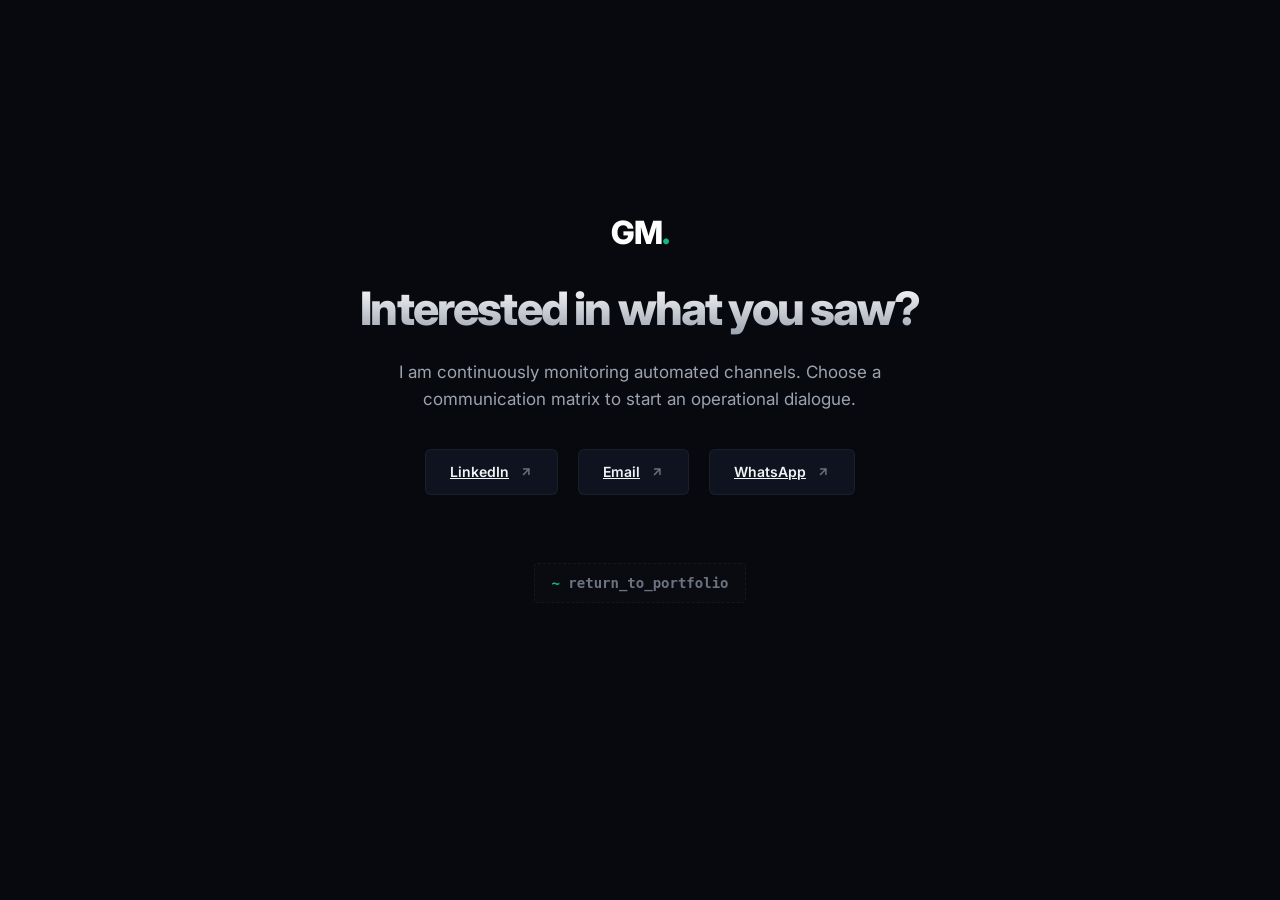
==== commit 32599fb6: "contact.html" ====
--- a/contact.html
+++ b/contact.html
@@ -5,37 +5,43 @@
     <meta name="viewport" content="width=device-width, initial-scale=1.0">
     <meta name="description" content="Contact Gonzalo Mariatti — Digital Marketing, AI and Workflow Automation.">
     <title>Contact | Gonzalo Mariatti</title>
-    <link rel="stylesheet" href="style.css">
+    <link rel="stylesheet" href="style.css?v=2.0">
+    <link rel="preconnect" href="https://fonts.googleapis.com">
+    <link rel="preconnect" href="https://fonts.gstatic.com" crossorigin>
+    <link href="https://fonts.googleapis.com/css2?family=Inter:wght@400;500;600;700;800&display=swap" rel="stylesheet">
 </head>
 <body>
 
     <main class="contact-page">
         <div class="contact-container">
             
-            <div class="contact-logo">GM</div>
+            <div class="contact-logo">GM<span class="dot">.</span></div>
 
             <h1>Interested in what you saw?</h1>
             
             <p class="contact-subtitle">
-                I'd be happy to talk about my projects, interests or future opportunities.
+                I am continuously monitoring automated channels. Choose a communication matrix to start an operational dialogue.
             </p>
 
-            <div class="contact-links">
-                <a href="https://linkedin.com" target="_blank" rel="noopener noreferrer" class="contact-item-link">
-                    LinkedIn <span class="arrow">↗</span>
+            <div class="contact-matrix-links">
+                <a href="https://www.linkedin.com/in/gonzalo-mariatti-254738309/" target="_blank" rel="noopener noreferrer" class="matrix-anchor">
+                    <span class="anchor-label">LinkedIn</span>
+                    <svg width="14" height="14" viewBox="0 0 24 24" fill="none" stroke="currentColor" stroke-width="2.5"><line x1="7" y1="17" x2="17" y2="7"></line><polyline points="7 7 17 7 17 17"></polyline></svg>
                 </a>
 
-                <a href="mailto:gonzaa9.2005@gmail.com" class="contact-item-link">
-                    Email <span class="arrow">↗</span>
+                <a href="mailto:gonzaa9.2005@gmail.com" class="matrix-anchor">
+                    <span class="anchor-label">Email</span>
+                    <svg width="14" height="14" viewBox="0 0 24 24" fill="none" stroke="currentColor" stroke-width="2.5"><line x1="7" y1="17" x2="17" y2="7"></line><polyline points="7 7 17 7 17 17"></polyline></svg>
                 </a>
 
-                <a href="https://wa.me" target="_blank" rel="noopener noreferrer" class="contact-item-link">
-                    WhatsApp <span class="arrow">↗</span>
+                <a href="https://wa.me/543468599987" target="_blank" rel="noopener noreferrer" class="matrix-anchor">
+                    <span class="anchor-label">WhatsApp</span>
+                    <svg width="14" height="14" viewBox="0 0 24 24" fill="none" stroke="currentColor" stroke-width="2.5"><line x1="7" y1="17" x2="17" y2="7"></line><polyline points="7 7 17 7 17 17"></polyline></svg>
                 </a>
             </div>
 
-            <a href="index.html" class="back-link">
-                ← Back to portfolio
+            <a href="index.html" class="terminal-back-btn">
+                <span class="cmd-prompt">~</span> return_to_portfolio
             </a>
 
         </div>
--- a/style.css
+++ b/style.css
@@ -1,24 +1,31 @@
 /* =========================================================
-   DESIGN SYSTEM & VARIABLES
-========================================================= */
+   ULTRA-PREMIUM DEEP DARK PORTFOLIO STYLING SHEET
+========================================================= */
+
 :root {
-    --primary: #14532D;
-    --primary-hover: #166534;
-    --primary-light: #F0FDF4;
-    --primary-border: #DCFCE7;
-    --bg: #FAFAFA;
-    --white: #FFFFFF;
-    --text-main: #1F2937;
-    --text-muted: #4B5563;
-    --text-light: #6B7280;
-    --border-tenuous: rgba(20, 83, 45, 0.08);
+    --bg-main: #07090E;
+    --bg-surface: #0E131F;
+    --bg-surface-hover: #141B2D;
     
-    --font-main: 'Inter', sans-serif;
-    --transition-premium: 500ms cubic-bezier(0.16, 1, 0.3, 1);
-}
-
-/* =========================================================
-   RESET & BASE
+    --accent-core: #10B981;
+    --accent-glow: rgba(16, 185, 129, 0.15);
+    --accent-border: rgba(16, 185, 129, 0.25);
+    
+    --text-pure: #FFFFFF;
+    --text-high: #F3F4F6;
+    --text-mid: #9CA3AF;
+    --text-low: #6B7280;
+    
+    --border-subtle: rgba(255, 255, 255, 0.05);
+    --border-focus: rgba(255, 255, 255, 0.12);
+    
+    --font-global: 'Inter', sans-serif;
+    --bezier-premium: cubic-bezier(0.16, 1, 0.3, 1);
+    --transition-speed: 400ms;
+}
+
+/* =========================================================
+   CORE FRAMEWORK RE-ENGINEERING
 ========================================================= */
 * {
     margin: 0;
@@ -28,75 +35,106 @@
 
 html {
     scroll-behavior: smooth;
+    background-color: var(--bg-main);
 }
 
 body {
-    font-family: var(--font-main);
-    background: var(--bg);
-    color: var(--text-main);
+    font-family: var(--font-global);
+    color: var(--text-high);
+    background-color: var(--bg-main);
     line-height: 1.6;
     -webkit-font-smoothing: antialiased;
 }
 
-a {
-    color: inherit;
-    text-decoration: none;
-}
-
-img {
-    max-width: 100%;
-    display: block;
-}
-
-/* =========================================================
-   NAVIGATION
-========================================================= */
-nav {
+/* Custom Scrollbar for Premium Feel */
+::-webkit-scrollbar {
+    width: 8px;
+}
+::-webkit-scrollbar-track {
+    background: var(--bg-main);
+}
+::-webkit-scrollbar-thumb {
+    background: var(--bg-surface);
+    border-radius: 4px;
+    border: 2px solid var(--bg-main);
+}
+::-webkit-scrollbar-thumb:hover {
+    background: var(--accent-border);
+}
+
+/* =========================================================
+   NAVIGATION DESIGN ARCHITECTURE
+========================================================= */
+.nav-container {
     display: flex;
     justify-content: space-between;
     align-items: center;
-    padding: 30px 10%;
-    background: var(--bg);
+    padding: 30px 8%;
+    background: linear-gradient(to bottom, var(--bg-main) 60%, transparent);
+    position: sticky;
+    top: 0;
+    z-index: 100;
+    backdrop-filter: blur(12px);
 }
 
 .logo {
     font-size: 24px;
-    font-weight: 700;
-    color: var(--primary);
-    letter-spacing: -0.03em;
-}
-
-nav ul {
+    font-weight: 800;
+    color: var(--text-pure);
+    letter-spacing: -0.04em;
+}
+
+.logo .dot {
+    color: var(--accent-core);
+}
+
+.nav-links {
     display: flex;
     align-items: center;
     list-style: none;
-    gap: 40px;
-}
-
-nav a {
-    color: var(--text-light);
+    gap: 36px;
+}
+
+.nav-item {
+    color: var(--text-mid);
     font-weight: 500;
-    font-size: 15px;
-    transition: color var(--transition-premium);
-}
-
-nav a:hover {
-    color: var(--primary);
-}
-
-/* =========================================================
-   HERO & GENERAL BUTTONS
+    font-size: 14px;
+    text-decoration: none;
+    transition: color var(--transition-speed) var(--bezier-premium);
+}
+
+.nav-item:hover {
+    color: var(--text-pure);
+}
+
+/* Fix for the invisible Contact Button */
+.nav-cta {
+    background: rgba(255, 255, 255, 0.04);
+    border: 1px solid var(--border-focus);
+    padding: 8px 18px;
+    border-radius: 6px;
+    color: var(--text-pure) !important;
+    transition: background var(--transition-speed) var(--bezier-premium), border-color var(--transition-speed) var(--bezier-premium);
+}
+
+.nav-cta:hover {
+    background: var(--accent-glow);
+    border-color: var(--accent-core);
+}
+
+/* =========================================================
+   HERO OPERATIONS LAYER
 ========================================================= */
 .hero {
     min-height: 80vh;
     display: flex;
     justify-content: center;
     align-items: center;
-    padding: 60px 10%;
+    padding: 40px 8%;
 }
 
 .hero-content {
-    max-width: 800px;
+    max-width: 840px;
     display: flex;
     flex-direction: column;
     align-items: center;
@@ -104,947 +142,674 @@
     gap: 24px;
 }
 
+.hero-badge {
+    font-size: 11px;
+    font-weight: 600;
+    text-transform: uppercase;
+    letter-spacing: 0.12em;
+    color: var(--accent-core);
+    background: var(--accent-glow);
+    padding: 6px 16px;
+    border-radius: 20px;
+    border: 1px solid rgba(16, 185, 129, 0.2);
+}
+
 .hero-content h1 {
-    font-size: 68px;
-    color: var(--primary);
-    letter-spacing: -0.03em;
-    line-height: 1.1;
-    font-weight: 700;
+    font-size: 80px;
+    color: var(--text-pure);
+    letter-spacing: -0.04em;
+    line-height: 1.05;
+    font-weight: 800;
+    background: linear-gradient(to right, var(--text-pure) 40%, var(--text-mid));
+    -webkit-background-clip: text;
+    -webkit-text-fill-color: transparent;
 }
 
 .hero-content h2 {
     font-size: 24px;
     font-weight: 400;
-    color: var(--text-light);
+    color: var(--text-mid);
     letter-spacing: -0.01em;
 }
 
+.hero-content h2 .divider {
+    color: rgba(255, 255, 255, 0.15);
+    margin: 0 8px;
+}
+
 .hero-content p {
-    max-width: 680px;
+    max-width: 720px;
     font-size: 18px;
     line-height: 1.7;
-    color: var(--text-muted);
-}
-
-.buttons {
+    color: var(--text-mid);
+}
+
+.hero-actions {
     display: flex;
     justify-content: center;
     align-items: center;
-    gap: 24px;
-    margin-top: 12px;
-}
-
-.buttons > a {
-    background: var(--primary);
-    color: var(--white);
-    padding: 14px 32px;
-    border-radius: 8px;
+    gap: 16px;
+    margin-top: 16px;
+}
+
+/* Symmetric Buttons Standard */
+.btn {
+    display: inline-flex;
+    align-items: center;
+    justify-content: center;
+    height: 46px;
+    padding: 0 28px;
+    border-radius: 6px;
+    font-size: 14px;
     font-weight: 600;
-    font-size: 15px;
-    transition: background var(--transition-premium);
-}
-
-.buttons > a:hover {
-    background: var(--primary-hover);
+    cursor: pointer;
+    text-decoration: none;
+    font-family: var(--font-global);
+    transition: all var(--transition-speed) var(--bezier-premium);
+}
+
+.btn-primary {
+    background: var(--accent-core);
+    color: var(--bg-main);
+    border: 1px solid var(--accent-core);
+}
+
+.btn-primary:hover {
+    background: #059669;
+    border-color: #059669;
+    box-shadow: 0 0 25px rgba(16, 185, 129, 0.3);
+}
+
+.btn-secondary {
+    background: var(--bg-surface);
+    color: var(--text-pure);
+    border: 1px solid var(--border-focus);
+}
+
+.btn-secondary:hover {
+    background: var(--bg-surface-hover);
+    border-color: var(--text-low);
+}
+
+.chevron {
+    margin-left: 8px;
+    transition: transform var(--transition-speed) var(--bezier-premium);
 }
 
 .resume-dropdown {
     position: relative;
 }
 
-.resume-button {
-    background: transparent;
-    border: 1px solid var(--border-tenuous);
-    color: var(--text-main);
-    padding: 14px 28px;
-    border-radius: 8px;
-    font-family: var(--font-main);
-    font-weight: 600;
-    font-size: 15px;
-    cursor: pointer;
-    transition: border-color var(--transition-premium), background var(--transition-premium);
-}
-
-.resume-dropdown:hover .resume-button {
-    border-color: var(--primary);
-    background: var(--white);
+.resume-dropdown:hover .chevron {
+    transform: rotate(180deg);
 }
 
 .resume-options {
     position: absolute;
-    top: 110%;
+    top: calc(100% + 6px);
     left: 50%;
-    transform: translateX(-50%);
-    background: var(--white);
-    border: 1px solid var(--border-tenuous);
+    transform: translateX(-50%) translateY(10px);
+    background: var(--bg-surface);
+    border: 1px solid var(--border-subtle);
     border-radius: 8px;
-    min-width: 180px;
+    min-width: 190px;
     opacity: 0;
     pointer-events: none;
-    transition: opacity var(--transition-premium);
-    box-shadow: 0 10px 30px rgba(0, 0, 0, 0.04);
-    z-index: 10;
+    transition: all var(--transition-speed) var(--bezier-premium);
+    box-shadow: 0 15px 40px rgba(0, 0, 0, 0.5);
+    z-index: 50;
+    padding: 6px 0;
 }
 
 .resume-dropdown:hover .resume-options {
     opacity: 1;
     pointer-events: auto;
+    transform: translateX(-50%) translateY(0);
 }
 
 .resume-options a {
-    display: block;
-    padding: 12px 20px;
+    display: flex;
+    align-items: center;
+    gap: 12px;
+    padding: 10px 18px;
+    font-size: 13px;
+    color: var(--text-mid);
+    font-weight: 500;
+    text-decoration: none;
+    transition: all var(--transition-speed) var(--bezier-premium);
+}
+
+.resume-options a:hover {
+    background: var(--bg-surface-hover);
+    color: var(--text-pure);
+}
+
+.resume-options .flag {
     font-size: 14px;
-    color: var(--text-muted);
-    font-weight: 500;
-    transition: background var(--transition-premium), color var(--transition-premium);
-}
-
-.resume-options a:hover {
-    background: var(--primary-light);
-    color: var(--primary);
-}
-
-/* =========================================================
-   ABOUT (Whitespace Layout)
-========================================================= */
+}
+
+/* =========================================================
+   SECTION STRUCTURAL MATRIX (LINES & WHITE-SPACE)
+========================================================= */
+.about, .project, .skills, .education {
+    padding: 140px 8%;
+    border-top: 1px solid var(--border-subtle);
+}
+
+.section-title-block {
+    display: flex;
+    flex-direction: column;
+    gap: 8px;
+    margin-bottom: 60px;
+}
+
+.section-title-block.central {
+    text-align: center;
+    align-items: center;
+}
+
+.section-index {
+    font-size: 12px;
+    font-weight: 700;
+    font-family: monospace;
+    color: var(--accent-core);
+    letter-spacing: 0.1em;
+}
+
+.section-title-block h2 {
+    font-size: 38px;
+    font-weight: 800;
+    color: var(--text-pure);
+    letter-spacing: -0.03em;
+}
+
+/* About Grid Layout */
 .about {
     display: grid;
     grid-template-columns: 1fr 2fr;
     gap: 80px;
-    padding: 120px 10%;
-    border-top: 1px solid var(--border-tenuous);
-}
-
-.about-title h2 {
-    font-size: 36px;
-    color: var(--primary);
-    letter-spacing: -0.02em;
-    font-weight: 700;
-}
-
-.about-text p {
+}
+
+.about-grid-content {
+    display: flex;
+    flex-direction: column;
+    gap: 24px;
+}
+
+.about-grid-content p {
     font-size: 18px;
     line-height: 1.8;
-    color: var(--text-muted);
-    margin-bottom: 24px;
-}
-
-.about-text p:last-child {
-    margin-bottom: 0;
-}
-/* =========================================================
-   PROJECT (Bento Layout Refined)
-========================================================= */
-.project {
-    padding: 120px 10%;
-    border-top: 1px solid var(--border-tenuous);
-}
-
-.project-header {
-    text-align: center;
-    max-width: 650px;
-    margin: 0 auto 60px;
-}
-
-.project-header h2 {
-    font-size: 36px;
-    color: var(--primary);
-    letter-spacing: -0.02em;
-    margin-bottom: 16px;
-    font-weight: 700;
-}
-
-.project-header p {
-    font-size: 18px;
-    color: var(--text-light);
-}
-
-.project-card {
+    color: var(--text-mid);
+}
+
+/* =========================================================
+   FEATURED SYSTEM (BENTO-ENGINEERED)
+========================================================= */
+.project-grid-layout {
     display: grid;
-    grid-template-columns: 1.1fr 1fr;
-    gap: 60px;
-    align-items: start;
-    background: transparent;
-    padding: 0;
-}
-
-.project-image {
+    grid-template-columns: 1fr 1fr;
+    gap: 80px;
+    align-items: center;
+}
+
+.project-visuals {
     display: flex;
     flex-direction: column;
     gap: 24px;
 }
 
-.project-image img {
+.img-wrapper {
+    background: var(--bg-surface);
+    border: 1px solid var(--border-subtle);
+    border-radius: 10px;
+    padding: 12px;
+    transition: all var(--transition-speed) var(--bezier-premium);
+}
+
+.img-wrapper img {
     width: 100%;
-    border-radius: 12px;
-    border: 1px solid var(--border-tenuous);
-    transition: border-color var(--transition-premium);
-}
-
-.project-card:hover .project-image img {
-    border-color: rgba(20, 83, 45, 0.2);
-}
-
-.project-info h3 {
-    font-size: 28px;
-    color: var(--primary);
-    margin-bottom: 12px;
+    border-radius: 6px;
+    opacity: 0.85;
+    transition: opacity var(--transition-speed) var(--bezier-premium);
+}
+
+.img-wrapper:hover {
+    border-color: var(--accent-border);
+    background: rgba(20, 27, 45, 0.4);
+    box-shadow: 0 10px 30px rgba(16, 185, 129, 0.03);
+}
+
+.img-wrapper:hover img {
+    opacity: 1;
+}
+
+.project-meta {
+    font-size: 11px;
+    font-weight: 700;
+    text-transform: uppercase;
+    letter-spacing: 0.1em;
+    color: var(--text-low);
+    margin-bottom: 8px;
+}
+
+.project-details h3 {
+    font-size: 32px;
+    font-weight: 800;
+    color: var(--text-pure);
     letter-spacing: -0.02em;
-    font-weight: 700;
-}
-
-.project-info h4 {
+    margin-bottom: 8px;
+}
+
+.project-details h4 {
     font-size: 16px;
     font-weight: 500;
-    color: var(--text-light);
+    color: var(--text-mid);
     margin-bottom: 24px;
-    line-height: 1.5;
-}
-
-.project-info p {
-    font-size: 17px;
+}
+
+.project-details p {
+    font-size: 16px;
     line-height: 1.7;
-    color: var(--text-muted);
+    color: var(--text-mid);
     margin-bottom: 32px;
 }
 
-/* Technology Grid - Micro-cards */
-.tech-stack {
+/* Bento Tech Stack Grid */
+.tech-bento-grid {
     display: grid;
     grid-template-columns: repeat(2, 1fr);
-    gap: 16px;
-    margin-bottom: 40px;
-}
-
-.tech-item {
-    display: flex;
-    flex-direction: column;
-    gap: 2px;
-    padding: 16px;
-    background: var(--white);
-    border: 1px solid var(--border-tenuous);
+    gap: 12px;
+    margin-bottom: 36px;
+}
+
+.tech-bento-item {
+    padding: 14px 18px;
+    background: var(--bg-surface);
+    border: 1px solid var(--border-subtle);
     border-radius: 8px;
-    transition: border-color var(--transition-premium), background var(--transition-premium);
-}
-
-.tech-item:hover {
-    border-color: var(--primary);
-    background: var(--primary-light);
-}
-
-.tech-item strong {
+    transition: all var(--transition-speed) var(--bezier-premium);
+}
+
+.tech-bento-item:hover {
+    border-color: var(--accent-core);
+    background: var(--bg-surface-hover);
+    transform: translateX(4px);
+}
+
+.tech-bento-item strong {
+    display: block;
     font-size: 14px;
-    color: var(--primary);
+    color: var(--text-pure);
     font-weight: 600;
 }
 
-.tech-item small {
+.tech-bento-item small {
     font-size: 12px;
-    color: var(--text-light);
-}
-
-/* Enlaces Orgánicos con Subrayado Dinámico */
-.project-buttons {
-    display: flex;
-    gap: 32px;
-}
-
-.project-buttons a, .cert-link {
+    color: var(--text-low);
+}
+
+/* Link Actions */
+.project-interactive-links {
+    display: flex;
+    gap: 36px;
+}
+
+.text-link {
     display: inline-flex;
     align-items: center;
-    font-size: 15px;
+    gap: 6px;
+    font-size: 14px;
     font-weight: 600;
-    color: var(--primary);
+    color: var(--accent-core);
+    text-decoration: none;
     position: relative;
-    padding-bottom: 4px;
-    transition: color var(--transition-premium);
-}
-
-.project-buttons a::after, .cert-link::after {
+    padding-bottom: 2px;
+}
+
+.text-link svg {
+    transition: transform var(--transition-speed) var(--bezier-premium);
+}
+
+.text-link::after {
     content: '';
     position: absolute;
     bottom: 0;
     left: 0;
     width: 0;
     height: 1.5px;
-    background-color: var(--primary);
-    transition: width var(--transition-premium);
-}
-
-.project-buttons a:hover::after, .cert-link:hover::after {
+    background-color: var(--accent-core);
+    transition: width var(--transition-speed) var(--bezier-premium);
+}
+
+.text-link:hover::after {
     width: 100%;
 }
 
-/* =========================================================
-   SKILLS & EDUCATION (Minimalist Lines Structure)
-========================================================= */
-.skills, .education {
-    padding: 120px 10%;
-    border-top: 1px solid var(--border-tenuous);
-}
-
-.section-header {
-    text-align: center;
-    max-width: 650px;
-    margin: 0 auto 60px;
-}
-
-.section-header h2 {
-    font-size: 36px;
-    color: var(--primary);
-    letter-spacing: -0.02em;
-    margin-bottom: 16px;
-    font-weight: 700;
-}
-
-.section-header p {
-    font-size: 18px;
-    color: var(--text-light);
-}
-
-.skills-grid, .education-grid {
+.text-link:hover svg {
+    transform: translate(2px, -2px);
+}
+
+/* =========================================================
+   COMPETENT SKILLS SYSTEM (LIQUID MATRICES)
+========================================================= */
+.skills-matrix {
     display: grid;
     grid-template-columns: repeat(2, 1fr);
-    gap: 40px;
-    max-width: 1100px;
+    gap: 24px;
+    max-width: 1200px;
     margin: 0 auto;
 }
 
-.skill-card, .education-card {
-    background: transparent;
-    padding: 32px;
-    border-radius: 0;
-    border: none;
-    border-left: 1px solid var(--border-tenuous);
-    box-shadow: none;
-    transition: border-left-color var(--transition-premium);
-}
-
-.skill-card:hover, .education-card:hover {
-    border-left-color: var(--primary);
-    transform: none;
-    box-shadow: none;
-}
-
-.skill-card h3, .education-card h3 {
+.matrix-card {
+    background: var(--bg-surface);
+    border: 1px solid var(--border-subtle);
+    padding: 36px;
+    border-radius: 12px;
+    transition: all var(--transition-speed) var(--bezier-premium);
+}
+
+.matrix-card:hover {
+    border-color: var(--accent-border);
+    background: var(--bg-surface-hover);
+    box-shadow: 0 15px 35px rgba(0, 0, 0, 0.3), 0 0 20px var(--accent-glow);
+}
+
+.matrix-icon {
+    font-size: 24px;
+    margin-bottom: 16px;
+}
+
+.matrix-card h3 {
     font-size: 20px;
-    color: var(--primary);
-    margin-bottom: 12px;
-    font-weight: 600;
-}
-
-.skill-card p, .education-card p {
-    font-size: 16px;
-    color: var(--text-muted);
+    color: var(--text-pure);
+    margin-bottom: 10px;
+    font-weight: 700;
+}
+
+.matrix-card p {
+    font-size: 15px;
+    color: var(--text-mid);
     line-height: 1.6;
 }
 
-/* Componentes Especiales de Educación */
-.education-group {
+/* =========================================================
+   EDUCATION DESIGN PROTOCOL (DOUBLE TIMELINE)
+========================================================= */
+.double-timeline-grid {
+    display: grid;
+    grid-template-columns: 1fr 1fr;
+    gap: 48px;
+    max-width: 1200px;
+    margin: 0 auto;
+}
+
+.timeline-column {
     display: flex;
     flex-direction: column;
-    gap: 32px;
-}
-
-.group-label {
-    font-size: 13px;
+    gap: 20px;
+}
+
+.column-header-title {
+    font-size: 14px;
     font-weight: 700;
     text-transform: uppercase;
     letter-spacing: 0.1em;
-    color: var(--text-light);
-    padding-left: 32px;
-}
-
-.card-status-badge {
-    display: inline-block;
-    font-size: 11px;
-    font-weight: 700;
-    text-transform: uppercase;
-    letter-spacing: 0.05em;
-    color: #B45309;
-    background: #FEF3C7;
-    padding: 4px 10px;
-    border-radius: 4px;
-    margin-bottom: 16px;
-}
-
-.card-status-badge.completed {
-    color: #15803D;
-    background: #DCFCE7;
-}
-
-.education-card h4 {
-    font-size: 15px;
-    font-weight: 500;
-    color: var(--text-light);
-    margin-bottom: 12px;
-}
-
-.education-card p {
-    margin-bottom: 16px;
-}
-
-.cert-link .arrow {
-    display: inline-block;
-    margin-left: 4px;
-    transition: transform var(--transition-premium);
-}
-
-.cert-link:hover .arrow {
-    transform: translate(2px, -2px);
-}
-
-/* =========================================================
-   MAIN FOOTER
-========================================================= */
-.main-footer {
-    padding: 60px 10%;
-    border-top: 1px solid var(--border-tenuous);
-    background: var(--bg);
-}
-
-.footer-content {
+    color: var(--text-low);
+    margin-bottom: 8px;
+    border-bottom: 1px solid var(--border-subtle);
+    padding-bottom: 10px;
+}
+
+.timeline-node-card {
+    background: var(--bg-surface);
+    border: 1px solid var(--border-subtle);
+    padding: 32px;
+    border-radius: 12px;
     display: flex;
     flex-direction: column;
-    align-items: center;
-    gap: 16px;
-    text-align: center;
-}
-
-.footer-logo {
-    font-size: 20px;
-    font-weight: 700;
-    color: var(--primary);
-    letter-spacing: -0.02em;
-}
-
-.main-footer p {
-    font-size: 14px;
-    color: var(--text-light);
-}
-
-.footer-tagline {
-    font-size: 13px;
-    font-weight: 500;
-    color: var(--text-muted);
-}
-/* =========================================================
-   HERO INTERACTIVE SECTION
-========================================================= */
-.hero {
-    min-height: 75vh;
-    display: flex;
-    justify-content: center;
-    align-items: center;
-    padding: 40px 10%;
-}
-
-.hero-content {
-    max-width: 800px;
-    display: flex;
-    flex-direction: column;
-    align-items: center;
-    text-align: center;
-    gap: 28px;
-}
-
-.hero-content h1 {
-    font-size: 72px;
-    color: var(--primary-core);
-    letter-spacing: -0.04em;
-    line-height: 1.1;
-    font-weight: 800;
-}
-
-.hero-content h2 {
-    font-size: 26px;
-    font-weight: 500;
-    color: var(--text-body);
-    letter-spacing: -0.01em;
-}
-
-.hero-content p {
-    max-width: 700px;
-    font-size: 19px;
-    line-height: 1.7;
-    color: var(--text-muted);
-}
-
-/* Contenedor de Botones - Alineación Perfecta */
-.buttons {
-    display: flex;
-    justify-content: center;
-    align-items: center;
-    gap: 16px;
-    margin-top: 12px;
-}
-
-/* Enlace Contacto Base */
-.buttons > a {
-    display: inline-flex;
-    align-items: center;
-    justify-content: center;
-    height: 48px;
-    padding: 0 32px;
-    background: var(--primary-core);
-    color: var(--white);
-    border-radius: 8px;
-    font-weight: 600;
-    font-size: 15px;
-    border: 1px solid transparent;
-    transition: background-color var(--duration-fluid) var(--easing-premium), border-color var(--duration-fluid) var(--easing-premium);
-}
-
-.buttons > a:hover {
-    background: var(--primary-hover);
-}
-
-/* Dropdown de Currículum Refinado */
-.resume-dropdown {
-    position: relative;
-}
-
-.resume-button {
-    display: inline-flex;
-    align-items: center;
-    justify-content: center;
-    height: 48px;
-    padding: 0 28px;
-    background: var(--white);
-    border: 1px solid var(--border-smooth);
-    color: var(--text-title);
-    border-radius: 8px;
-    font-family: var(--font-stack);
-    font-weight: 600;
-    font-size: 15px;
-    cursor: pointer;
-    transition: border-color var(--duration-fluid) var(--easing-premium), background-color var(--duration-fluid) var(--easing-premium);
-}
-
-.resume-dropdown:hover .resume-button {
-    border-color: var(--primary-core);
-    background: var(--primary-subtle);
-}
-
-.resume-options {
-    position: absolute;
-    top: calc(100% + 8px);
-    left: 50%;
-    transform: translateX(-50%) translateY(10px);
-    background: var(--white);
-    border: 1px solid var(--border-smooth);
-    border-radius: 8px;
-    min-width: 190px;
-    opacity: 0;
-    pointer-events: none;
-    transition: opacity var(--duration-fluid) var(--easing-premium), transform var(--duration-fluid) var(--easing-premium);
-    box-shadow: 0 10px 30px rgba(20, 83, 45, 0.04);
-    z-index: 20;
-}
-
-.resume-dropdown:hover .resume-options {
-    opacity: 1;
-    pointer-events: auto;
-    transform: translateX(-50%) translateY(0);
-}
-
-.resume-options a {
-    display: block;
-    padding: 12px 20px;
-    font-size: 14px;
-    color: var(--text-body);
-    font-weight: 500;
-    transition: background-color var(--duration-fluid) var(--easing-premium), color var(--duration-fluid) var(--easing-premium);
-}
-
-.resume-options a:first-child {
-    border-top-left-radius: 7px;
-    border-top-right-radius: 7px;
-}
-
-.resume-options a:last-child {
-    border-bottom-left-radius: 7px;
-    border-bottom-right-radius: 7px;
-}
-
-.resume-options a:hover {
-    background-color: var(--primary-subtle);
-    color: var(--primary-core);
-}
-
-/* =========================================================
-   ABOUT ME SECTION
-========================================================= */
-.about {
-    display: grid;
-    grid-template-columns: 1fr 2fr;
-    gap: 80px;
-    padding: 140px 10%;
-    border-top: 1px solid var(--border-smooth);
-}
-
-.about-title h2 {
-    font-size: 40px;
-    color: var(--primary-core);
-    letter-spacing: -0.03em;
-    font-weight: 800;
-}
-
-.about-text p {
-    font-size: 19px;
-    line-height: 1.8;
-    color: var(--text-body);
-    margin-bottom: 24px;
-}
-
-.about-text p:last-child {
-    margin-bottom: 0;
-}
-/* =========================================================
-   PROJECT INTERACTIVE CARD
-========================================================= */
-.project {
-    padding: 140px 10%;
-    border-top: 1px solid var(--border-smooth);
-}
-
-.project-header {
-    text-align: center;
-    max-width: 700px;
-    margin: 0 auto 80px;
-}
-
-.project-header h2 {
-    font-size: 40px;
-    color: var(--primary-core);
-    letter-spacing: -0.03em;
-    margin-bottom: 16px;
-    font-weight: 800;
-}
-
-.project-header p {
-    font-size: 19px;
-    color: var(--text-muted);
-}
-
-.project-card {
-    display: grid;
-    grid-template-columns: 1.1fr 1fr;
-    gap: 70px;
-    align-items: center;
-    background: transparent;
-}
-
-.project-image {
-    display: flex;
-    flex-direction: column;
-    gap: 28px;
-}
-
-.project-image img {
-    width: 100%;
-    border-radius: 14px;
-    border: 1px solid var(--border-smooth);
-    background: #ffffff;
-    box-shadow: 0 4px 20px rgba(20, 83, 45, 0.02);
-    transition: transform var(--duration-fluid) var(--easing-premium), border-color var(--duration-fluid) var(--easing-premium), box-shadow var(--duration-fluid) var(--easing-premium);
-}
-
-.project-card:hover .project-image img {
-    border-color: var(--primary-core);
-    box-shadow: 0 20px 40px rgba(20, 83, 45, 0.06);
-}
-
-.project-image img:hover {
-    transform: scale(1.02);
-}
-
-.project-info h3 {
-    font-size: 36px;
-    color: var(--primary-core);
-    margin-bottom: 12px;
-    letter-spacing: -0.03em;
-    font-weight: 800;
-}
-
-.project-info h4 {
-    font-size: 17px;
-    font-weight: 500;
-    color: var(--text-muted);
-    margin-bottom: 24px;
-    line-height: 1.5;
-}
-
-.project-info p {
-    font-size: 18px;
-    line-height: 1.7;
-    color: var(--text-body);
-    margin-bottom: 36px;
-}
-
-/* Grilla de Tecnologías - Micro-interacciones Líquidas */
-.tech-stack {
-    display: grid;
-    grid-template-columns: repeat(2, 1fr);
-    gap: 16px;
-    margin-bottom: 44px;
-}
-
-.tech-item {
-    display: flex;
-    flex-direction: column;
-    gap: 2px;
-    padding: 16px 20px;
-    background: var(--white);
-    border: 1px solid var(--border-smooth);
-    border-radius: 10px;
-    transition: border-color var(--duration-fluid) var(--easing-premium), background-color var(--duration-fluid) var(--easing-premium), box-shadow var(--duration-fluid) var(--easing-premium);
-}
-
-.tech-item:hover {
-    border-color: var(--primary-neon);
-    background-color: var(--primary-subtle);
-    box-shadow: 0 0 15px rgba(34, 197, 94, 0.08);
-}
-
-.tech-item strong {
-    font-size: 14px;
-    color: var(--primary-core);
-    font-weight: 700;
-}
-
-.tech-item small {
-    font-size: 12px;
-    color: var(--text-muted);
-}
-
-/* Enlaces Orgánicos Estilizados */
-.project-buttons {
-    display: flex;
-    gap: 40px;
-}
-
-.project-buttons a, .cert-link {
-    display: inline-flex;
-    align-items: center;
-    font-size: 16px;
-    font-weight: 700;
-    color: var(--primary-core);
-    position: relative;
-    padding-bottom: 4px;
-    transition: color var(--duration-fluid) var(--easing-premium);
-}
-
-.project-buttons a::after, .cert-link::after {
-    content: '';
-    position: absolute;
-    bottom: 0;
-    left: 0;
-    width: 0;
-    height: 2px;
-    background-color: var(--primary-core);
-    transition: width var(--duration-fluid) var(--easing-premium);
-}
-
-.project-buttons a:hover::after, .cert-link:hover::after {
-    width: 100%;
-}
-
-/* =========================================================
-   SKILLS GRID SYSTEM
-========================================================= */
-.skills {
-    padding: 140px 10%;
-    border-top: 1px solid var(--border-smooth);
-}
-
-.skills-grid {
-    display: grid;
-    grid-template-columns: repeat(2, 1fr);
-    gap: 32px;
-    max-width: 1200px;
-    margin: 0 auto;
-}
-
-.skill-card {
-    background: var(--white);
-    padding: 40px;
-    border-radius: 14px;
-    border: 1px solid var(--border-smooth);
-    transition: border-color var(--duration-fluid) var(--easing-premium), box-shadow var(--duration-fluid) var(--easing-premium);
-}
-
-.skill-card:hover {
-    border-color: var(--primary-neon);
-    box-shadow: 0 12px 30px rgba(34, 197, 94, 0.05);
-}
-
-.skill-card h3 {
-    font-size: 22px;
-    color: var(--primary-core);
-    margin-bottom: 12px;
-    font-weight: 700;
-    letter-spacing: -0.01em;
-}
-
-.skill-card p {
-    font-size: 16px;
-    color: var(--text-body);
-    line-height: 1.6;
-}
-/* =========================================================
-   EDUCATION & CERTIFICATIONS (Symmetric Parallel Grid)
-========================================================= */
-.education {
-    padding: 140px 10%;
-    border-top: 1px solid var(--border-smooth);
-}
-
-.education-grid {
-    display: grid;
-    grid-template-columns: repeat(2, 1fr);
-    gap: 48px;
-    max-width: 1200px;
-    margin: 0 auto;
-    align-items: start;
-}
-
-.education-group {
-    display: flex;
-    flex-direction: column;
-    gap: 24px;
-}
-
-.group-label {
-    font-size: 13px;
-    font-weight: 700;
-    text-transform: uppercase;
-    letter-spacing: 0.12em;
-    color: var(--text-muted);
-    margin-bottom: 4px;
-    padding-left: 4px;
-}
-
-.education-card {
-    background: var(--white);
-    padding: 36px;
-    border-radius: 14px;
-    border: 1px solid var(--border-smooth);
-    display: flex;
-    flex-direction: column;
+    gap: 12px;
     align-items: flex-start;
-    gap: 12px;
-    transition: border-color var(--duration-fluid) var(--easing-premium), box-shadow var(--duration-fluid) var(--easing-premium);
-}
-
-.education-card:hover {
-    border-color: var(--primary-neon);
-    box-shadow: 0 12px 30px rgba(34, 197, 94, 0.05);
-}
-
-/* Badges de Estado Limpios */
-.card-status-badge {
-    display: inline-flex;
-    align-items: center;
-    font-size: 11px;
+    transition: all var(--transition-speed) var(--bezier-premium);
+}
+
+.timeline-node-card:hover {
+    border-color: var(--accent-border);
+    background: var(--bg-surface-hover);
+    box-shadow: 0 15px 35px rgba(0, 0, 0, 0.2);
+}
+
+/* Status Metrics */
+.status-indicator {
+    font-size: 10px;
     font-weight: 700;
     text-transform: uppercase;
     letter-spacing: 0.06em;
-    color: #b45309;
-    background: #fef3c7;
     padding: 4px 10px;
-    border-radius: 6px;
-}
-
-.card-status-badge.completed {
-    color: #15803d;
-    background: #dcfce7;
-}
-
-.education-card h3 {
-    font-size: 22px;
-    color: var(--primary-core);
+    border-radius: 4px;
+}
+
+.status-indicator.progression {
+    color: #F59E0B;
+    background: rgba(245, 158, 11, 0.1);
+    border: 1px solid rgba(245, 158, 11, 0.2);
+}
+
+.status-indicator.standard {
+    color: #3B82F6;
+    background: rgba(59, 130, 246, 0.1);
+    border: 1px solid rgba(59, 130, 246, 0.2);
+}
+
+.status-indicator.ypf {
+    color: var(--accent-core);
+    background: var(--accent-glow);
+    border: 1px solid rgba(16, 185, 129, 0.2);
+}
+
+.node-time {
+    font-size: 13px;
+    font-weight: 500;
+    color: var(--text-low);
+}
+
+.timeline-node-card h4 {
+    font-size: 20px;
+    color: var(--text-pure);
     font-weight: 700;
-    letter-spacing: -0.02em;
-    line-height: 1.2;
-}
-
-.education-card h4 {
-    font-size: 15px;
-    font-weight: 600;
-    color: var(--text-muted);
-}
-
-.education-card p {
-    font-size: 15px;
-    color: var(--text-body);
+    letter-spacing: -0.01em;
+}
+
+.timeline-node-card p {
+    font-size: 14px;
+    color: var(--text-mid);
     line-height: 1.6;
-    margin-bottom: 8px;
-}
-
-/* Enlaces de Certificados con Flechas Independientes */
-.cert-link {
-    margin-top: auto;
-}
-
-.cert-link .arrow {
-    display: inline-block;
-    margin-left: 4px;
-    transition: transform var(--duration-fluid) var(--easing-premium);
-}
-
-.cert-link:hover .arrow {
-    transform: translate(3px, -3px);
-}
-
-/* =========================================================
-   MAIN FOOTER (Perfect Realignment)
-========================================================= */
-.main-footer {
-    padding: 80px 10% 60px;
-    border-top: 1px solid var(--border-smooth);
-    background: var(--white);
-}
-
-.footer-content {
-    display: flex;
-    flex-direction: column;
-    align-items: center;
-    justify-content: center;
-    gap: 16px;
-    text-align: center;
-    max-width: 600px;
-    margin: 0 auto;
-}
-
-.footer-logo {
-    font-size: 24px;
-    font-weight: 800;
-    color: var(--primary-core);
-    letter-spacing: -0.02em;
-}
-
-.main-footer p {
-    font-size: 14px;
-    color: var(--text-muted);
-}
-
-.footer-tagline {
+}
+
+.node-secure-link {
+    margin-top: 8px;
     font-size: 13px;
     font-weight: 600;
-    color: var(--primary-core);
-    text-transform: uppercase;
-    letter-spacing: 0.08em;
-}
-
-/* RESPONSIVE BREAKPOINTS */
-@media (max-width: 968px) {
-    nav { padding: 24px 5%; }
-    .about, .project-card, .skills-grid, .education-grid {
+    color: var(--accent-core);
+    text-decoration: none;
+    display: inline-flex;
+    align-items: center;
+    gap: 4px;
+}
+
+.node-secure-link .link-arrow {
+    transition: transform var(--transition-speed) var(--bezier-premium);
+}
+
+.node-secure-link:hover .link-arrow {
+    transform: translate(2px, -2px);
+}
+
+/* =========================================================
+   FOOTER SYSTEM PROTOCOL
+========================================================= */
+.footer-system {
+    padding: 80px 8% 40px;
+    border-top: 1px solid var(--border-subtle);
+    background: var(--bg-main);
+}
+
+.footer-inner {
+    display: flex;
+    flex-direction: column;
+    align-items: center;
+    gap: 20px;
+    text-align: center;
+}
+
+.footer-brand {
+    font-size: 22px;
+    font-weight: 800;
+    color: var(--text-pure);
+    letter-spacing: -0.02em;
+}
+
+.footer-brand .dot {
+    color: var(--accent-core);
+}
+
+.footer-legal {
+    font-size: 13px;
+    color: var(--text-low);
+    font-family: monospace;
+}
+
+.footer-tags {
+    display: flex;
+    gap: 24px;
+}
+
+.footer-tags span {
+    font-size: 11px;
+    font-weight: 600;
+    color: var(--text-low);
+    letter-spacing: 0.15em;
+}
+
+/* SYSTEM ADAPTIVE BREAKPOINTS */
+@media (max-width: 1024px) {
+    .about, .project-grid-layout, .skills-matrix, .double-timeline-grid {
         grid-template-columns: 1fr;
-        gap: 40px;
+        gap: 48px;
     }
-    .hero-content h1 { font-size: 48px; }
-    .hero-content h2 { font-size: 20px; }
-}
+    .hero-content h1 { font-size: 54px; }
+}
+
+/* =========================================================
+   CONTACT INTERFACE PROTOCOL (DEEP NOCTURNAL)
+========================================================= */
+.contact-page {
+    min-height: 90vh;
+    display: flex;
+    justify-content: center;
+    align-items: center;
+    padding: 40px 8%;
+    background-color: var(--bg-main);
+}
+
+.contact-container {
+    max-width: 620px;
+    display: flex;
+    flex-direction: column;
+    align-items: center;
+    text-align: center;
+    gap: 24px;
+}
+
+.contact-logo {
+    font-size: 32px;
+    font-weight: 800;
+    color: var(--text-pure);
+    letter-spacing: -0.03em;
+}
+
+.contact-logo .dot {
+    color: var(--accent-core);
+}
+
+.contact-container h1 {
+    font-size: 46px;
+    color: var(--text-pure);
+    letter-spacing: -0.04em;
+    font-weight: 800;
+    line-height: 1.15;
+    background: linear-gradient(to bottom, #ffffff, var(--text-mid));
+    -webkit-background-clip: text;
+    -webkit-text-fill-color: transparent;
+}
+
+.contact-subtitle {
+    font-size: 17px;
+    color: var(--text-mid);
+    max-width: 500px;
+    line-height: 1.6;
+    margin-bottom: 12px;
+}
+
+.contact-matrix-links {
+    display: flex;
+    justify-content: center;
+    align-items: center;
+    gap: 20px;
+    margin-bottom: 20px;
+    flex-wrap: wrap;
+}
+
+.matrix-anchor {
+    display: inline-flex;
+    align-items: center;
+    gap: 10px;
+    height: 46px;
+    padding: 0 24px;
+    background: var(--bg-surface);
+    border: 1px solid var(--border-subtle);
+    color: var(--text-high);
+    border-radius: 6px;
+    font-size: 14px;
+    font-weight: 600;
+    transition: all var(--transition-speed) var(--bezier-premium);
+}
+
+.matrix-anchor svg {
+    color: var(--text-low);
+    transition: transform var(--transition-speed) var(--bezier-premium), color var(--transition-speed) var(--bezier-premium);
+}
+
+.matrix-anchor:hover {
+    border-color: var(--accent-core);
+    background: var(--bg-surface-hover);
+    color: var(--text-pure);
+    box-shadow: 0 0 20px var(--accent-glow);
+}
+
+.matrix-anchor:hover svg {
+    transform: translate(2px, -2px);
+    color: var(--accent-core);
+}
+
+.terminal-back-btn {
+    font-size: 14px;
+    font-family: monospace;
+    font-weight: 600;
+    color: var(--text-low);
+    text-decoration: none;
+    transition: color var(--transition-speed) var(--bezier-premium);
+    margin-top: 24px;
+    padding: 8px 16px;
+    background: rgba(255, 255, 255, 0.01);
+    border: 1px dashed var(--border-subtle);
+    border-radius: 4px;
+}
+
+.terminal-back-btn .cmd-prompt {
+    color: var(--accent-core);
+}
+
+.terminal-back-btn:hover {
+    color: var(--text-pure);
+    border-color: var(--border-focus);
+}
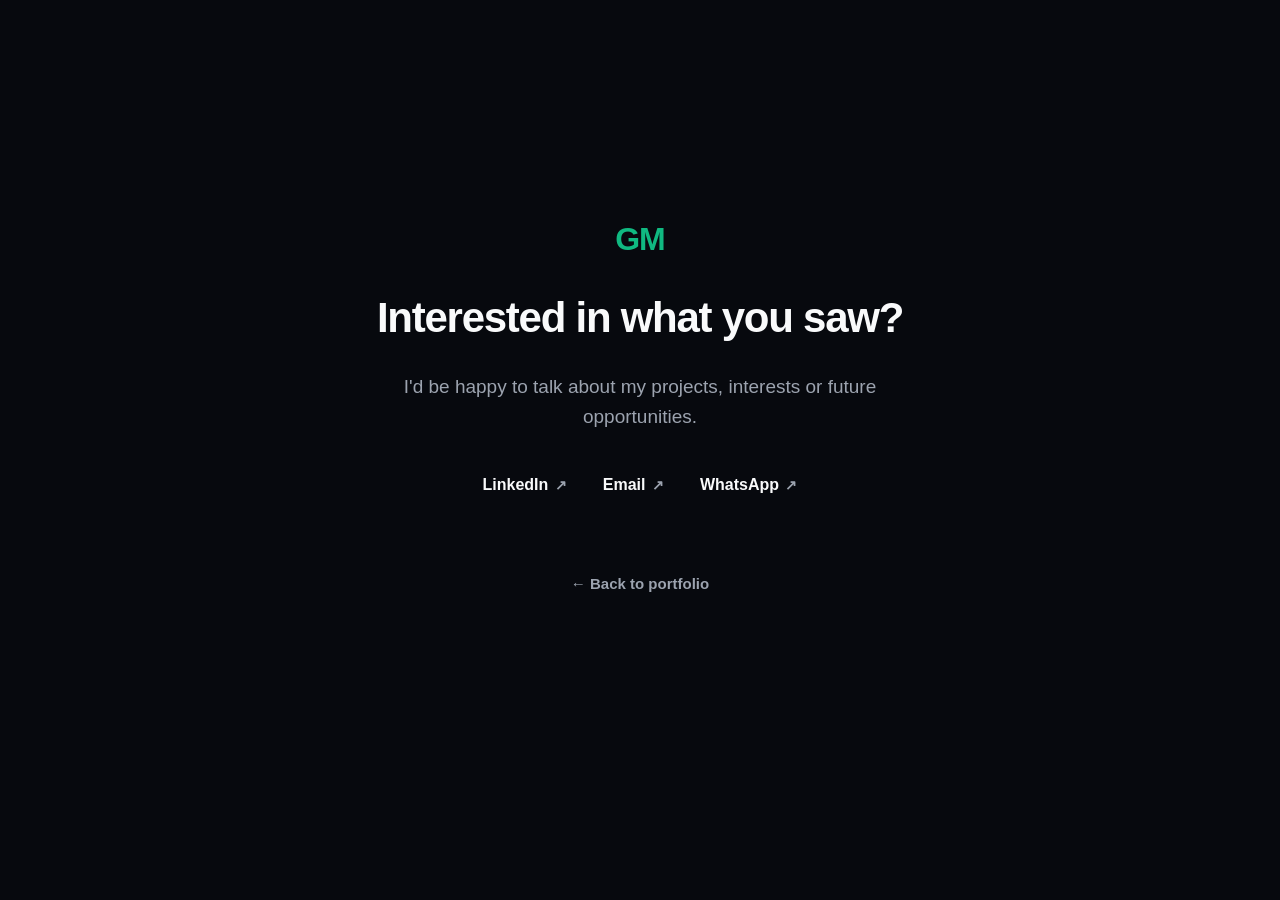
==== commit e8af4d0b: "contact.html" ====
--- a/contact.html
+++ b/contact.html
@@ -5,43 +5,144 @@
     <meta name="viewport" content="width=device-width, initial-scale=1.0">
     <meta name="description" content="Contact Gonzalo Mariatti — Digital Marketing, AI and Workflow Automation.">
     <title>Contact | Gonzalo Mariatti</title>
-    <link rel="stylesheet" href="style.css?v=2.0">
-    <link rel="preconnect" href="https://fonts.googleapis.com">
-    <link rel="preconnect" href="https://fonts.gstatic.com" crossorigin>
-    <link href="https://fonts.googleapis.com/css2?family=Inter:wght@400;500;600;700;800&display=swap" rel="stylesheet">
+    <link rel="stylesheet" href="style.css">
+    <style>
+        /* =========================================================
+           CONTACT SPECIFIC PROTOCOL (Anti-invisibility Patch)
+        ========================================================= */
+        .contact-page {
+            min-height: 90vh;
+            display: flex;
+            justify-content: center;
+            align-items: center;
+            padding: 40px 10%;
+            background-color: #07090E;
+        }
+
+        .contact-container {
+            max-width: 600px;
+            display: flex;
+            flex-direction: column;
+            align-items: center;
+            text-align: center;
+            gap: 28px;
+        }
+
+        .contact-logo {
+            font-size: 32px;
+            font-weight: 800;
+            color: #10B981;
+            letter-spacing: -0.03em;
+        }
+
+        .contact-container h1 {
+            font-size: 42px;
+            color: #F9FAFB;
+            letter-spacing: -0.03em;
+            font-weight: 800;
+            line-height: 1.2;
+        }
+
+        .contact-subtitle {
+            font-size: 19px;
+            color: #9CA3AF;
+            max-width: 500px;
+        }
+
+        .contact-links {
+            display: flex;
+            justify-content: center;
+            align-items: center;
+            gap: 36px;
+            margin: 12px 0 24px;
+            flex-wrap: wrap;
+        }
+
+        /* Enlaces de Redes de Alta Visibilidad Nítida */
+        .contact-item-link {
+            font-size: 16px;
+            font-weight: 700;
+            color: #F9FAFB; /* Asegura visibilidad permanente */
+            position: relative;
+            padding-bottom: 6px;
+            transition: color 450ms cubic-bezier(0.16, 1, 0.3, 1);
+        }
+
+        .contact-item-link::after {
+            content: '';
+            position: absolute;
+            bottom: 0;
+            left: 0;
+            width: 0;
+            height: 2px;
+            background-color: #10B981;
+            transition: width 450ms cubic-bezier(0.16, 1, 0.3, 1);
+        }
+
+        .contact-item-link:hover {
+            color: #10B981;
+        }
+
+        .contact-item-link:hover::after {
+            width: 100%;
+        }
+
+        .contact-item-link .arrow {
+            display: inline-block;
+            font-size: 14px;
+            color: #9CA3AF;
+            transition: transform 450ms cubic-bezier(0.16, 1, 0.3, 1), color 450ms cubic-bezier(0.16, 1, 0.3, 1);
+            margin-left: 2px;
+        }
+
+        .contact-item-link:hover .arrow {
+            transform: translate(3px, -3px);
+            color: #10B981;
+        }
+
+        .back-link {
+            font-size: 15px;
+            font-weight: 600;
+            color: #9CA3AF;
+            transition: color 450ms cubic-bezier(0.16, 1, 0.3, 1), transform 450ms cubic-bezier(0.16, 1, 0.3, 1);
+            margin-top: 16px;
+        }
+
+        .back-link:hover {
+            color: #10B981;
+            transform: translateX(-4px);
+        }
+    </style>
 </head>
 <body>
 
     <main class="contact-page">
         <div class="contact-container">
             
-            <div class="contact-logo">GM<span class="dot">.</span></div>
+            <div class="contact-logo">GM</div>
 
             <h1>Interested in what you saw?</h1>
             
             <p class="contact-subtitle">
-                I am continuously monitoring automated channels. Choose a communication matrix to start an operational dialogue.
+                I'd be happy to talk about my projects, interests or future opportunities.
             </p>
 
-            <div class="contact-matrix-links">
-                <a href="https://www.linkedin.com/in/gonzalo-mariatti-254738309/" target="_blank" rel="noopener noreferrer" class="matrix-anchor">
-                    <span class="anchor-label">LinkedIn</span>
-                    <svg width="14" height="14" viewBox="0 0 24 24" fill="none" stroke="currentColor" stroke-width="2.5"><line x1="7" y1="17" x2="17" y2="7"></line><polyline points="7 7 17 7 17 17"></polyline></svg>
+            <div class="contact-links">
+                <a href="https://linkedin.com" target="_blank" rel="noopener noreferrer" class="contact-item-link">
+                    LinkedIn <span class="arrow">↗</span>
                 </a>
 
-                <a href="mailto:gonzaa9.2005@gmail.com" class="matrix-anchor">
-                    <span class="anchor-label">Email</span>
-                    <svg width="14" height="14" viewBox="0 0 24 24" fill="none" stroke="currentColor" stroke-width="2.5"><line x1="7" y1="17" x2="17" y2="7"></line><polyline points="7 7 17 7 17 17"></polyline></svg>
+                <a href="mailto:gonzaa9.2005@gmail.com" class="contact-item-link">
+                    Email <span class="arrow">↗</span>
                 </a>
 
-                <a href="https://wa.me/543468599987" target="_blank" rel="noopener noreferrer" class="matrix-anchor">
-                    <span class="anchor-label">WhatsApp</span>
-                    <svg width="14" height="14" viewBox="0 0 24 24" fill="none" stroke="currentColor" stroke-width="2.5"><line x1="7" y1="17" x2="17" y2="7"></line><polyline points="7 7 17 7 17 17"></polyline></svg>
+                <a href="https://wa.me" target="_blank" rel="noopener noreferrer" class="contact-item-link">
+                    WhatsApp <span class="arrow">↗</span>
                 </a>
             </div>
 
-            <a href="index.html" class="terminal-back-btn">
-                <span class="cmd-prompt">~</span> return_to_portfolio
+            <a href="index.html" class="back-link">
+                ← Back to portfolio
             </a>
 
         </div>
--- a/style.css
+++ b/style.css
@@ -1,31 +1,25 @@
 /* =========================================================
-   ULTRA-PREMIUM DEEP DARK PORTFOLIO STYLING SHEET
-========================================================= */
-
+   ULTRA-PREMIUM DEEP DARK DESIGN SYSTEM
+========================================================= */
 :root {
-    --bg-main: #07090E;
-    --bg-surface: #0E131F;
-    --bg-surface-hover: #141B2D;
+    --bg-dark: #07090E;
+    --surface-card: #0F131C;
+    --primary-core: #10B981;
+    --primary-hover: #059669;
+    --primary-glow: rgba(16, 185, 129, 0.15);
+    --border-smooth: rgba(255, 255, 255, 0.05);
+    --border-active: rgba(16, 185, 129, 0.3);
     
-    --accent-core: #10B981;
-    --accent-glow: rgba(16, 185, 129, 0.15);
-    --accent-border: rgba(16, 185, 129, 0.25);
+    --text-title: #F9FAFB;
+    --text-body: #E5E7EB;
+    --text-muted: #9CA3AF;
     
-    --text-pure: #FFFFFF;
-    --text-high: #F3F4F6;
-    --text-mid: #9CA3AF;
-    --text-low: #6B7280;
-    
-    --border-subtle: rgba(255, 255, 255, 0.05);
-    --border-focus: rgba(255, 255, 255, 0.12);
-    
-    --font-global: 'Inter', sans-serif;
-    --bezier-premium: cubic-bezier(0.16, 1, 0.3, 1);
-    --transition-speed: 400ms;
-}
-
-/* =========================================================
-   CORE FRAMEWORK RE-ENGINEERING
+    --font-stack: 'Inter', sans-serif;
+    --transition-premium: 450ms cubic-bezier(0.16, 1, 0.3, 1);
+}
+
+/* =========================================================
+   RESETS & GLOBAL LAYOUT
 ========================================================= */
 * {
     margin: 0;
@@ -35,781 +29,577 @@
 
 html {
     scroll-behavior: smooth;
-    background-color: var(--bg-main);
+    background-color: var(--bg-dark);
 }
 
 body {
-    font-family: var(--font-global);
-    color: var(--text-high);
-    background-color: var(--bg-main);
+    font-family: var(--font-stack);
+    color: var(--text-body);
+    background-color: var(--bg-dark);
     line-height: 1.6;
     -webkit-font-smoothing: antialiased;
 }
 
-/* Custom Scrollbar for Premium Feel */
-::-webkit-scrollbar {
-    width: 8px;
-}
-::-webkit-scrollbar-track {
-    background: var(--bg-main);
-}
-::-webkit-scrollbar-thumb {
-    background: var(--bg-surface);
-    border-radius: 4px;
-    border: 2px solid var(--bg-main);
-}
-::-webkit-scrollbar-thumb:hover {
-    background: var(--accent-border);
-}
-
-/* =========================================================
-   NAVIGATION DESIGN ARCHITECTURE
-========================================================= */
-.nav-container {
+a {
+    color: inherit;
+    text-decoration: none;
+}
+
+img {
+    max-width: 100%;
+    display: block;
+}
+
+/* =========================================================
+   NAVIGATION BAR
+========================================================= */
+nav {
     display: flex;
     justify-content: space-between;
     align-items: center;
-    padding: 30px 8%;
-    background: linear-gradient(to bottom, var(--bg-main) 60%, transparent);
-    position: sticky;
-    top: 0;
-    z-index: 100;
-    backdrop-filter: blur(12px);
+    padding: 30px 10%;
+    background: transparent;
 }
 
 .logo {
-    font-size: 24px;
+    font-size: 26px;
     font-weight: 800;
-    color: var(--text-pure);
-    letter-spacing: -0.04em;
-}
-
-.logo .dot {
-    color: var(--accent-core);
-}
-
-.nav-links {
+    color: var(--primary-core);
+    letter-spacing: -0.03em;
+}
+
+nav ul {
     display: flex;
     align-items: center;
     list-style: none;
-    gap: 36px;
-}
-
-.nav-item {
-    color: var(--text-mid);
-    font-weight: 500;
-    font-size: 14px;
-    text-decoration: none;
-    transition: color var(--transition-speed) var(--bezier-premium);
-}
-
-.nav-item:hover {
-    color: var(--text-pure);
-}
-
-/* Fix for the invisible Contact Button */
-.nav-cta {
-    background: rgba(255, 255, 255, 0.04);
-    border: 1px solid var(--border-focus);
-    padding: 8px 18px;
-    border-radius: 6px;
-    color: var(--text-pure) !important;
-    transition: background var(--transition-speed) var(--bezier-premium), border-color var(--transition-speed) var(--bezier-premium);
-}
-
-.nav-cta:hover {
-    background: var(--accent-glow);
-    border-color: var(--accent-core);
-}
-
-/* =========================================================
-   HERO OPERATIONS LAYER
-========================================================= */
-.hero {
-    min-height: 80vh;
-    display: flex;
-    justify-content: center;
-    align-items: center;
-    padding: 40px 8%;
-}
-
-.hero-content {
-    max-width: 840px;
-    display: flex;
-    flex-direction: column;
-    align-items: center;
-    text-align: center;
-    gap: 24px;
-}
-
-.hero-badge {
-    font-size: 11px;
+    gap: 40px;
+}
+
+nav a {
+    color: var(--text-muted);
     font-weight: 600;
-    text-transform: uppercase;
-    letter-spacing: 0.12em;
-    color: var(--accent-core);
-    background: var(--accent-glow);
-    padding: 6px 16px;
-    border-radius: 20px;
-    border: 1px solid rgba(16, 185, 129, 0.2);
-}
-
-.hero-content h1 {
-    font-size: 80px;
-    color: var(--text-pure);
-    letter-spacing: -0.04em;
-    line-height: 1.05;
-    font-weight: 800;
-    background: linear-gradient(to right, var(--text-pure) 40%, var(--text-mid));
-    -webkit-background-clip: text;
-    -webkit-text-fill-color: transparent;
-}
-
-.hero-content h2 {
-    font-size: 24px;
-    font-weight: 400;
-    color: var(--text-mid);
-    letter-spacing: -0.01em;
-}
-
-.hero-content h2 .divider {
-    color: rgba(255, 255, 255, 0.15);
-    margin: 0 8px;
-}
-
-.hero-content p {
-    max-width: 720px;
-    font-size: 18px;
-    line-height: 1.7;
-    color: var(--text-mid);
-}
-
-.hero-actions {
-    display: flex;
-    justify-content: center;
-    align-items: center;
-    gap: 16px;
-    margin-top: 16px;
-}
-
-/* Symmetric Buttons Standard */
-.btn {
-    display: inline-flex;
-    align-items: center;
-    justify-content: center;
-    height: 46px;
-    padding: 0 28px;
-    border-radius: 6px;
-    font-size: 14px;
-    font-weight: 600;
-    cursor: pointer;
-    text-decoration: none;
-    font-family: var(--font-global);
-    transition: all var(--transition-speed) var(--bezier-premium);
-}
-
-.btn-primary {
-    background: var(--accent-core);
-    color: var(--bg-main);
-    border: 1px solid var(--accent-core);
-}
-
-.btn-primary:hover {
-    background: #059669;
-    border-color: #059669;
-    box-shadow: 0 0 25px rgba(16, 185, 129, 0.3);
-}
-
-.btn-secondary {
-    background: var(--bg-surface);
-    color: var(--text-pure);
-    border: 1px solid var(--border-focus);
-}
-
-.btn-secondary:hover {
-    background: var(--bg-surface-hover);
-    border-color: var(--text-low);
-}
-
-.chevron {
-    margin-left: 8px;
-    transition: transform var(--transition-speed) var(--bezier-premium);
-}
-
-.resume-dropdown {
+    font-size: 15px;
     position: relative;
-}
-
-.resume-dropdown:hover .chevron {
-    transform: rotate(180deg);
-}
-
-.resume-options {
-    position: absolute;
-    top: calc(100% + 6px);
-    left: 50%;
-    transform: translateX(-50%) translateY(10px);
-    background: var(--bg-surface);
-    border: 1px solid var(--border-subtle);
-    border-radius: 8px;
-    min-width: 190px;
-    opacity: 0;
-    pointer-events: none;
-    transition: all var(--transition-speed) var(--bezier-premium);
-    box-shadow: 0 15px 40px rgba(0, 0, 0, 0.5);
-    z-index: 50;
-    padding: 6px 0;
-}
-
-.resume-dropdown:hover .resume-options {
-    opacity: 1;
-    pointer-events: auto;
-    transform: translateX(-50%) translateY(0);
-}
-
-.resume-options a {
-    display: flex;
-    align-items: center;
-    gap: 12px;
-    padding: 10px 18px;
-    font-size: 13px;
-    color: var(--text-mid);
-    font-weight: 500;
-    text-decoration: none;
-    transition: all var(--transition-speed) var(--bezier-premium);
-}
-
-.resume-options a:hover {
-    background: var(--bg-surface-hover);
-    color: var(--text-pure);
-}
-
-.resume-options .flag {
-    font-size: 14px;
-}
-
-/* =========================================================
-   SECTION STRUCTURAL MATRIX (LINES & WHITE-SPACE)
-========================================================= */
-.about, .project, .skills, .education {
-    padding: 140px 8%;
-    border-top: 1px solid var(--border-subtle);
-}
-
-.section-title-block {
-    display: flex;
-    flex-direction: column;
-    gap: 8px;
-    margin-bottom: 60px;
-}
-
-.section-title-block.central {
-    text-align: center;
-    align-items: center;
-}
-
-.section-index {
-    font-size: 12px;
-    font-weight: 700;
-    font-family: monospace;
-    color: var(--accent-core);
-    letter-spacing: 0.1em;
-}
-
-.section-title-block h2 {
-    font-size: 38px;
-    font-weight: 800;
-    color: var(--text-pure);
-    letter-spacing: -0.03em;
-}
-
-/* About Grid Layout */
-.about {
-    display: grid;
-    grid-template-columns: 1fr 2fr;
-    gap: 80px;
-}
-
-.about-grid-content {
-    display: flex;
-    flex-direction: column;
-    gap: 24px;
-}
-
-.about-grid-content p {
-    font-size: 18px;
-    line-height: 1.8;
-    color: var(--text-mid);
-}
-
-/* =========================================================
-   FEATURED SYSTEM (BENTO-ENGINEERED)
-========================================================= */
-.project-grid-layout {
-    display: grid;
-    grid-template-columns: 1fr 1fr;
-    gap: 80px;
-    align-items: center;
-}
-
-.project-visuals {
-    display: flex;
-    flex-direction: column;
-    gap: 24px;
-}
-
-.img-wrapper {
-    background: var(--bg-surface);
-    border: 1px solid var(--border-subtle);
-    border-radius: 10px;
-    padding: 12px;
-    transition: all var(--transition-speed) var(--bezier-premium);
-}
-
-.img-wrapper img {
-    width: 100%;
-    border-radius: 6px;
-    opacity: 0.85;
-    transition: opacity var(--transition-speed) var(--bezier-premium);
-}
-
-.img-wrapper:hover {
-    border-color: var(--accent-border);
-    background: rgba(20, 27, 45, 0.4);
-    box-shadow: 0 10px 30px rgba(16, 185, 129, 0.03);
-}
-
-.img-wrapper:hover img {
-    opacity: 1;
-}
-
-.project-meta {
-    font-size: 11px;
-    font-weight: 700;
-    text-transform: uppercase;
-    letter-spacing: 0.1em;
-    color: var(--text-low);
-    margin-bottom: 8px;
-}
-
-.project-details h3 {
-    font-size: 32px;
-    font-weight: 800;
-    color: var(--text-pure);
-    letter-spacing: -0.02em;
-    margin-bottom: 8px;
-}
-
-.project-details h4 {
-    font-size: 16px;
-    font-weight: 500;
-    color: var(--text-mid);
-    margin-bottom: 24px;
-}
-
-.project-details p {
-    font-size: 16px;
-    line-height: 1.7;
-    color: var(--text-mid);
-    margin-bottom: 32px;
-}
-
-/* Bento Tech Stack Grid */
-.tech-bento-grid {
-    display: grid;
-    grid-template-columns: repeat(2, 1fr);
-    gap: 12px;
-    margin-bottom: 36px;
-}
-
-.tech-bento-item {
-    padding: 14px 18px;
-    background: var(--bg-surface);
-    border: 1px solid var(--border-subtle);
-    border-radius: 8px;
-    transition: all var(--transition-speed) var(--bezier-premium);
-}
-
-.tech-bento-item:hover {
-    border-color: var(--accent-core);
-    background: var(--bg-surface-hover);
-    transform: translateX(4px);
-}
-
-.tech-bento-item strong {
-    display: block;
-    font-size: 14px;
-    color: var(--text-pure);
-    font-weight: 600;
-}
-
-.tech-bento-item small {
-    font-size: 12px;
-    color: var(--text-low);
-}
-
-/* Link Actions */
-.project-interactive-links {
-    display: flex;
-    gap: 36px;
-}
-
-.text-link {
-    display: inline-flex;
-    align-items: center;
-    gap: 6px;
-    font-size: 14px;
-    font-weight: 600;
-    color: var(--accent-core);
-    text-decoration: none;
-    position: relative;
-    padding-bottom: 2px;
-}
-
-.text-link svg {
-    transition: transform var(--transition-speed) var(--bezier-premium);
-}
-
-.text-link::after {
+    padding: 4px 0;
+    transition: color var(--transition-premium);
+}
+
+nav a::after {
     content: '';
     position: absolute;
     bottom: 0;
     left: 0;
     width: 0;
-    height: 1.5px;
-    background-color: var(--accent-core);
-    transition: width var(--transition-speed) var(--bezier-premium);
-}
-
-.text-link:hover::after {
+    height: 2px;
+    background-color: var(--primary-core);
+    transition: width var(--transition-premium);
+}
+
+nav a:hover {
+    color: var(--text-title);
+}
+
+nav a:hover::after {
     width: 100%;
 }
 
-.text-link:hover svg {
-    transform: translate(2px, -2px);
-}
-
-/* =========================================================
-   COMPETENT SKILLS SYSTEM (LIQUID MATRICES)
-========================================================= */
-.skills-matrix {
+/* =========================================================
+   HERO SECTION (Mathematical Symmetry)
+========================================================= */
+.hero {
+    min-height: 75vh;
+    display: flex;
+    justify-content: center;
+    align-items: center;
+    padding: 40px 10%;
+}
+
+.hero-content {
+    max-width: 800px;
+    display: flex;
+    flex-direction: column;
+    align-items: center;
+    text-align: center;
+    gap: 28px;
+}
+
+.hero-content h1 {
+    font-size: 72px;
+    color: var(--text-title);
+    letter-spacing: -0.04em;
+    line-height: 1.1;
+    font-weight: 800;
+}
+
+.hero-content h2 {
+    font-size: 26px;
+    font-weight: 500;
+    color: var(--primary-core);
+    letter-spacing: -0.01em;
+}
+
+.hero-content p {
+    max-width: 700px;
+    font-size: 19px;
+    line-height: 1.7;
+    color: var(--text-muted);
+}
+
+/* Contenedor de Botones Sincronizados al Pixel */
+.buttons {
+    display: flex;
+    justify-content: center;
+    align-items: center;
+    gap: 16px;
+    margin-top: 12px;
+}
+
+.hero-contact-btn {
+    display: inline-flex;
+    align-items: center;
+    justify-content: center;
+    width: 160px;
+    height: 48px;
+    background: var(--primary-core);
+    color: var(--bg-dark);
+    border-radius: 8px;
+    font-weight: 700;
+    font-size: 15px;
+    border: 1px solid transparent;
+    transition: background-color var(--transition-premium), transform var(--transition-premium);
+}
+
+.hero-contact-btn:hover {
+    background: var(--primary-hover);
+    transform: translateY(-2px);
+}
+
+.resume-dropdown {
+    position: relative;
+}
+
+.resume-button {
+    display: inline-flex;
+    align-items: center;
+    justify-content: center;
+    width: 160px;
+    height: 48px;
+    background: var(--surface-card);
+    border: 1px solid var(--border-smooth);
+    color: var(--text-title);
+    border-radius: 8px;
+    font-family: var(--font-stack);
+    font-weight: 700;
+    font-size: 15px;
+    cursor: pointer;
+    transition: border-color var(--transition-premium), background-color var(--transition-premium), transform var(--transition-premium);
+}
+
+.resume-dropdown:hover .resume-button {
+    border-color: var(--primary-core);
+    background: rgba(16, 185, 129, 0.05);
+    transform: translateY(-2px);
+}
+
+.resume-options {
+    position: absolute;
+    top: calc(100% + 8px);
+    left: 50%;
+    transform: translateX(-50%) translateY(10px);
+    background: var(--surface-card);
+    border: 1px solid var(--border-smooth);
+    border-radius: 8px;
+    min-width: 190px;
+    opacity: 0;
+    pointer-events: none;
+    transition: opacity var(--transition-premium), transform var(--transition-premium);
+    box-shadow: 0 10px 30px rgba(0, 0, 0, 0.5);
+    z-index: 20;
+}
+
+.resume-dropdown:hover .resume-options {
+    opacity: 1;
+    pointer-events: auto;
+    transform: translateX(-50%) translateY(0);
+}
+
+.resume-options a {
+    display: block;
+    padding: 12px 20px;
+    font-size: 14px;
+    color: var(--text-body);
+    font-weight: 600;
+    transition: background-color var(--transition-premium), color var(--transition-premium);
+}
+
+.resume-options a:hover {
+    background-color: var(--primary-glow);
+    color: var(--primary-core);
+}
+
+/* =========================================================
+   ABOUT ME SECTION
+========================================================= */
+.about {
+    display: grid;
+    grid-template-columns: 1fr 2fr;
+    gap: 80px;
+    padding: 140px 10%;
+    border-top: 1px solid var(--border-smooth);
+}
+
+.about-title h2 {
+    font-size: 40px;
+    color: var(--text-title);
+    letter-spacing: -0.03em;
+    font-weight: 800;
+}
+
+.about-text p {
+    font-size: 19px;
+    line-height: 1.8;
+    color: var(--text-muted);
+    margin-bottom: 24px;
+}
+
+.about-text p:last-child {
+    margin-bottom: 0;
+}
+/* =========================================================
+   PROJECT INTERACTIVE CARD (Console style)
+========================================================= */
+.project {
+    padding: 140px 10%;
+    border-top: 1px solid var(--border-smooth);
+}
+
+.project-header {
+    text-align: center;
+    max-width: 700px;
+    margin: 0 auto 80px;
+}
+
+.project-header h2 {
+    font-size: 40px;
+    color: var(--text-title);
+    letter-spacing: -0.03em;
+    margin-bottom: 16px;
+    font-weight: 800;
+}
+
+.project-header p {
+    font-size: 19px;
+    color: var(--text-muted);
+}
+
+.project-card {
+    display: grid;
+    grid-template-columns: 1.1fr 1fr;
+    gap: 70px;
+    align-items: center;
+}
+
+.project-image {
+    display: flex;
+    flex-direction: column;
+    gap: 28px;
+}
+
+.project-image img {
+    width: 100%;
+    border-radius: 14px;
+    border: 1px solid var(--border-smooth);
+    background: #0b0f17;
+    transition: border-color var(--transition-premium), box-shadow var(--transition-premium);
+}
+
+.project-card:hover .project-image img {
+    border-color: var(--primary-core);
+    box-shadow: 0 0 30px var(--primary-glow);
+}
+
+.project-info h3 {
+    font-size: 36px;
+    color: var(--text-title);
+    margin-bottom: 12px;
+    letter-spacing: -0.03em;
+    font-weight: 800;
+}
+
+.project-info h4 {
+    font-size: 17px;
+    font-weight: 500;
+    color: var(--primary-core);
+    margin-bottom: 24px;
+    line-height: 1.5;
+}
+
+.project-info p {
+    font-size: 18px;
+    line-height: 1.7;
+    color: var(--text-body);
+    margin-bottom: 36px;
+}
+
+/* Grilla de Tecnologías - Micro-Glow */
+.tech-stack {
     display: grid;
     grid-template-columns: repeat(2, 1fr);
-    gap: 24px;
+    gap: 16px;
+    margin-bottom: 44px;
+}
+
+.tech-item {
+    display: flex;
+    flex-direction: column;
+    gap: 2px;
+    padding: 16px 20px;
+    background: var(--surface-card);
+    border: 1px solid var(--border-smooth);
+    border-radius: 10px;
+    transition: border-color var(--transition-premium), box-shadow var(--transition-premium), background-color var(--transition-premium);
+}
+
+.tech-item:hover {
+    border-color: var(--primary-core);
+    background-color: rgba(16, 185, 129, 0.02);
+    box-shadow: 0 0 20px var(--primary-glow);
+}
+
+.tech-item strong {
+    font-size: 14px;
+    color: var(--text-title);
+    font-weight: 700;
+}
+
+.tech-item small {
+    font-size: 12px;
+    color: var(--text-muted);
+}
+
+/* Links Orgánicos Avanzados */
+.project-buttons {
+    display: flex;
+    gap: 40px;
+}
+
+.project-buttons a, .cert-link {
+    display: inline-flex;
+    align-items: center;
+    font-size: 16px;
+    font-weight: 700;
+    color: var(--primary-core);
+    position: relative;
+    padding-bottom: 4px;
+    transition: color var(--transition-premium);
+}
+
+.project-buttons a::after, .cert-link::after {
+    content: '';
+    position: absolute;
+    bottom: 0;
+    left: 0;
+    width: 0;
+    height: 2px;
+    background-color: var(--primary-core);
+    transition: width var(--transition-premium);
+}
+
+.project-buttons a:hover::after, .cert-link:hover::after {
+    width: 100%;
+}
+
+/* =========================================================
+   SKILLS GRID SYSTEM
+========================================================= */
+.skills {
+    padding: 140px 10%;
+    border-top: 1px solid var(--border-smooth);
+}
+
+.skills-grid {
+    display: grid;
+    grid-template-columns: repeat(2, 1fr);
+    gap: 32px;
     max-width: 1200px;
     margin: 0 auto;
 }
 
-.matrix-card {
-    background: var(--bg-surface);
-    border: 1px solid var(--border-subtle);
-    padding: 36px;
-    border-radius: 12px;
-    transition: all var(--transition-speed) var(--bezier-premium);
-}
-
-.matrix-card:hover {
-    border-color: var(--accent-border);
-    background: var(--bg-surface-hover);
-    box-shadow: 0 15px 35px rgba(0, 0, 0, 0.3), 0 0 20px var(--accent-glow);
-}
-
-.matrix-icon {
-    font-size: 24px;
-    margin-bottom: 16px;
-}
-
-.matrix-card h3 {
-    font-size: 20px;
-    color: var(--text-pure);
-    margin-bottom: 10px;
-    font-weight: 700;
-}
-
-.matrix-card p {
-    font-size: 15px;
-    color: var(--text-mid);
+.skill-card {
+    background: var(--surface-card);
+    padding: 40px;
+    border-radius: 14px;
+    border: 1px solid var(--border-smooth);
+    transition: border-color var(--transition-premium), box-shadow var(--transition-premium);
+}
+
+.skill-card:hover {
+    border-color: var(--primary-core);
+    box-shadow: 0 0 25px var(--primary-glow);
+}
+
+.skill-card h3 {
+    font-size: 22px;
+    color: var(--text-title);
+    margin-bottom: 12px;
+    font-weight: 700;
+}
+
+.skill-card p {
+    font-size: 16px;
+    color: var(--text-muted);
     line-height: 1.6;
 }
 
 /* =========================================================
-   EDUCATION DESIGN PROTOCOL (DOUBLE TIMELINE)
-========================================================= */
-.double-timeline-grid {
+   EDUCATION & CERTIFICATIONS (Symmetric Real Grid)
+========================================================= */
+.education {
+    padding: 140px 10%;
+    border-top: 1px solid var(--border-smooth);
+}
+
+.education-grid {
     display: grid;
-    grid-template-columns: 1fr 1fr;
+    grid-template-columns: repeat(2, 1fr);
     gap: 48px;
     max-width: 1200px;
     margin: 0 auto;
-}
-
-.timeline-column {
+    align-items: start;
+}
+
+.education-group {
     display: flex;
     flex-direction: column;
-    gap: 20px;
-}
-
-.column-header-title {
-    font-size: 14px;
+    gap: 24px;
+}
+
+.group-label {
+    font-size: 13px;
     font-weight: 700;
     text-transform: uppercase;
-    letter-spacing: 0.1em;
-    color: var(--text-low);
-    margin-bottom: 8px;
-    border-bottom: 1px solid var(--border-subtle);
-    padding-bottom: 10px;
-}
-
-.timeline-node-card {
-    background: var(--bg-surface);
-    border: 1px solid var(--border-subtle);
-    padding: 32px;
-    border-radius: 12px;
+    letter-spacing: 0.12em;
+    color: var(--text-muted);
+    margin-bottom: 4px;
+}
+
+.education-card {
+    background: var(--surface-card);
+    padding: 36px;
+    border-radius: 14px;
+    border: 1px solid var(--border-smooth);
     display: flex;
     flex-direction: column;
+    align-items: flex-start;
     gap: 12px;
-    align-items: flex-start;
-    transition: all var(--transition-speed) var(--bezier-premium);
-}
-
-.timeline-node-card:hover {
-    border-color: var(--accent-border);
-    background: var(--bg-surface-hover);
-    box-shadow: 0 15px 35px rgba(0, 0, 0, 0.2);
-}
-
-/* Status Metrics */
-.status-indicator {
-    font-size: 10px;
+    transition: border-color var(--transition-premium), box-shadow var(--transition-premium);
+}
+
+.education-card:hover {
+    border-color: var(--primary-core);
+    box-shadow: 0 0 25px var(--primary-glow);
+}
+
+/* Badges Ejecutivos */
+.card-status-badge {
+    display: inline-flex;
+    align-items: center;
+    font-size: 11px;
     font-weight: 700;
     text-transform: uppercase;
     letter-spacing: 0.06em;
+    color: #FBBF24;
+    background: rgba(251, 191, 36, 0.1);
     padding: 4px 10px;
-    border-radius: 4px;
-}
-
-.status-indicator.progression {
-    color: #F59E0B;
-    background: rgba(245, 158, 11, 0.1);
-    border: 1px solid rgba(245, 158, 11, 0.2);
-}
-
-.status-indicator.standard {
-    color: #3B82F6;
-    background: rgba(59, 130, 246, 0.1);
-    border: 1px solid rgba(59, 130, 246, 0.2);
-}
-
-.status-indicator.ypf {
-    color: var(--accent-core);
-    background: var(--accent-glow);
-    border: 1px solid rgba(16, 185, 129, 0.2);
-}
-
-.node-time {
-    font-size: 13px;
-    font-weight: 500;
-    color: var(--text-low);
-}
-
-.timeline-node-card h4 {
-    font-size: 20px;
-    color: var(--text-pure);
-    font-weight: 700;
-    letter-spacing: -0.01em;
-}
-
-.timeline-node-card p {
+    border-radius: 6px;
+}
+
+.card-status-badge.completed {
+    color: var(--primary-core);
+    background: rgba(16, 185, 129, 0.1);
+}
+
+.education-card h3 {
+    font-size: 22px;
+    color: var(--text-title);
+    font-weight: 700;
+    letter-spacing: -0.02em;
+}
+
+.education-card h4 {
+    font-size: 15px;
+    font-weight: 600;
+    color: var(--text-muted);
+}
+
+.education-card p {
+    font-size: 15px;
+    color: var(--text-muted);
+    line-height: 1.6;
+    margin-bottom: 8px;
+}
+
+.cert-link {
+    margin-top: auto;
+}
+
+.cert-link .arrow {
+    display: inline-block;
+    margin-left: 4px;
+    transition: transform var(--transition-premium);
+}
+
+.cert-link:hover .arrow {
+    transform: translate(3px, -3px);
+}
+
+/* =========================================================
+   MAIN FOOTER
+========================================================= */
+.main-footer {
+    padding: 80px 10% 60px;
+    border-top: 1px solid var(--border-smooth);
+    background: #0b0f17;
+}
+
+.footer-content {
+    display: flex;
+    flex-direction: column;
+    align-items: center;
+    justify-content: center;
+    gap: 16px;
+    text-align: center;
+    max-width: 600px;
+    margin: 0 auto;
+}
+
+.footer-logo {
+    font-size: 24px;
+    font-weight: 800;
+    color: var(--primary-core);
+    letter-spacing: -0.02em;
+}
+
+.main-footer p {
     font-size: 14px;
-    color: var(--text-mid);
-    line-height: 1.6;
-}
-
-.node-secure-link {
-    margin-top: 8px;
+    color: var(--text-muted);
+}
+
+.footer-tagline {
     font-size: 13px;
     font-weight: 600;
-    color: var(--accent-core);
-    text-decoration: none;
-    display: inline-flex;
-    align-items: center;
-    gap: 4px;
-}
-
-.node-secure-link .link-arrow {
-    transition: transform var(--transition-speed) var(--bezier-premium);
-}
-
-.node-secure-link:hover .link-arrow {
-    transform: translate(2px, -2px);
-}
-
-/* =========================================================
-   FOOTER SYSTEM PROTOCOL
-========================================================= */
-.footer-system {
-    padding: 80px 8% 40px;
-    border-top: 1px solid var(--border-subtle);
-    background: var(--bg-main);
-}
-
-.footer-inner {
-    display: flex;
-    flex-direction: column;
-    align-items: center;
-    gap: 20px;
-    text-align: center;
-}
-
-.footer-brand {
-    font-size: 22px;
-    font-weight: 800;
-    color: var(--text-pure);
-    letter-spacing: -0.02em;
-}
-
-.footer-brand .dot {
-    color: var(--accent-core);
-}
-
-.footer-legal {
-    font-size: 13px;
-    color: var(--text-low);
-    font-family: monospace;
-}
-
-.footer-tags {
-    display: flex;
-    gap: 24px;
-}
-
-.footer-tags span {
-    font-size: 11px;
-    font-weight: 600;
-    color: var(--text-low);
-    letter-spacing: 0.15em;
-}
-
-/* SYSTEM ADAPTIVE BREAKPOINTS */
-@media (max-width: 1024px) {
-    .about, .project-grid-layout, .skills-matrix, .double-timeline-grid {
+    color: var(--primary-core);
+    text-transform: uppercase;
+    letter-spacing: 0.08em;
+}
+
+/* RESPONSIVE BREAKPOINTS */
+@media (max-width: 968px) {
+    nav { padding: 24px 5%; }
+    .about, .project-card, .skills-grid, .education-grid {
         grid-template-columns: 1fr;
-        gap: 48px;
+        gap: 40px;
     }
-    .hero-content h1 { font-size: 54px; }
-}
-
-/* =========================================================
-   CONTACT INTERFACE PROTOCOL (DEEP NOCTURNAL)
-========================================================= */
-.contact-page {
-    min-height: 90vh;
-    display: flex;
-    justify-content: center;
-    align-items: center;
-    padding: 40px 8%;
-    background-color: var(--bg-main);
-}
-
-.contact-container {
-    max-width: 620px;
-    display: flex;
-    flex-direction: column;
-    align-items: center;
-    text-align: center;
-    gap: 24px;
-}
-
-.contact-logo {
-    font-size: 32px;
-    font-weight: 800;
-    color: var(--text-pure);
-    letter-spacing: -0.03em;
-}
-
-.contact-logo .dot {
-    color: var(--accent-core);
-}
-
-.contact-container h1 {
-    font-size: 46px;
-    color: var(--text-pure);
-    letter-spacing: -0.04em;
-    font-weight: 800;
-    line-height: 1.15;
-    background: linear-gradient(to bottom, #ffffff, var(--text-mid));
-    -webkit-background-clip: text;
-    -webkit-text-fill-color: transparent;
-}
-
-.contact-subtitle {
-    font-size: 17px;
-    color: var(--text-mid);
-    max-width: 500px;
-    line-height: 1.6;
-    margin-bottom: 12px;
-}
-
-.contact-matrix-links {
-    display: flex;
-    justify-content: center;
-    align-items: center;
-    gap: 20px;
-    margin-bottom: 20px;
-    flex-wrap: wrap;
-}
-
-.matrix-anchor {
-    display: inline-flex;
-    align-items: center;
-    gap: 10px;
-    height: 46px;
-    padding: 0 24px;
-    background: var(--bg-surface);
-    border: 1px solid var(--border-subtle);
-    color: var(--text-high);
-    border-radius: 6px;
-    font-size: 14px;
-    font-weight: 600;
-    transition: all var(--transition-speed) var(--bezier-premium);
-}
-
-.matrix-anchor svg {
-    color: var(--text-low);
-    transition: transform var(--transition-speed) var(--bezier-premium), color var(--transition-speed) var(--bezier-premium);
-}
-
-.matrix-anchor:hover {
-    border-color: var(--accent-core);
-    background: var(--bg-surface-hover);
-    color: var(--text-pure);
-    box-shadow: 0 0 20px var(--accent-glow);
-}
-
-.matrix-anchor:hover svg {
-    transform: translate(2px, -2px);
-    color: var(--accent-core);
-}
-
-.terminal-back-btn {
-    font-size: 14px;
-    font-family: monospace;
-    font-weight: 600;
-    color: var(--text-low);
-    text-decoration: none;
-    transition: color var(--transition-speed) var(--bezier-premium);
-    margin-top: 24px;
-    padding: 8px 16px;
-    background: rgba(255, 255, 255, 0.01);
-    border: 1px dashed var(--border-subtle);
-    border-radius: 4px;
-}
-
-.terminal-back-btn .cmd-prompt {
-    color: var(--accent-core);
-}
-
-.terminal-back-btn:hover {
-    color: var(--text-pure);
-    border-color: var(--border-focus);
-}
+    .hero-content h1 { font-size: 48px; }
+    .hero-content h2 { font-size: 20px; }
+}
